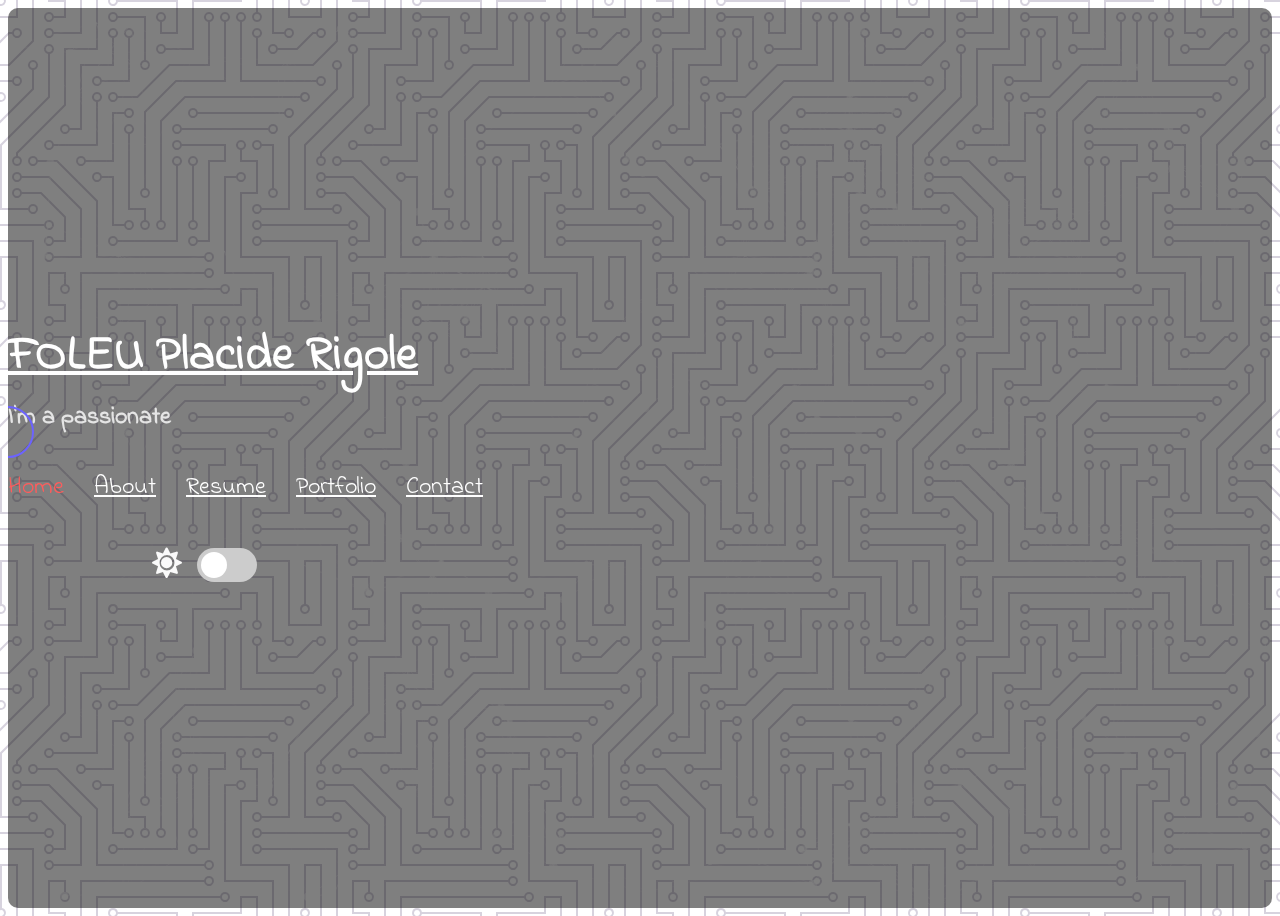
==== index.html @ f3b50476 "changing some features" ====
<!DOCTYPE html>
<html lang="en">

<head>
    <meta charset="utf-8">
    <meta content="width=device-width, initial-scale=1.0" name="viewport">

    <title>Placide Portfolio</title>
    <meta content="" name="description">
    <meta content="" name="keywords">

    <!-- Favicons -->
    <link rel="icon" href="assets/img/favicon/favicon.png" />
    <link rel="stylesheet" href="https://cdnjs.cloudflare.com/ajax/libs/font-awesome/5.10.2/css/all.min.css"/>
    <!-- Google Fonts -->
    <link href="https://fonts.googleapis.com/css?family=Open+Sans:300,300i,400,400i,600,600i,700,700i|Raleway:300,300i,400,400i,500,500i,600,600i,700,700i|Poppins:300,300i,400,400i,500,500i,600,600i,700,700i" rel="stylesheet">

    <!-- Bootstrap CSS Files -->
    <!-- Latest compiled and minified CSS -->
    <link rel="stylesheet" href="https://cdn.jsdelivr.net/npm/bootstrap@4.5.3/dist/css/bootstrap.min.css" integrity="sha384-TX8t27EcRE3e/ihU7zmQxVncDAy5uIKz4rEkgIXeMed4M0jlfIDPvg6uqKI2xXr2" crossorigin="anonymous">
    <link rel="stylesheet" href="https://unpkg.com/@icon/icofont/icofont.css">
    <link rel="stylesheet" href="https://cdnjs.cloudflare.com/ajax/libs/OwlCarousel2/2.3.4/assets/owl.carousel.css" integrity="sha512-UTNP5BXLIptsaj5WdKFrkFov94lDx+eBvbKyoe1YAfjeRPC+gT5kyZ10kOHCfNZqEui1sxmqvodNUx3KbuYI/A==" crossorigin="anonymous" referrerpolicy="no-referrer" />
    <link href='https://unpkg.com/boxicons@2.0.9/css/boxicons.min.css' rel='stylesheet'>
    <link rel="stylesheet" href="https://cdnjs.cloudflare.com/ajax/libs/OwlCarousel2/2.3.4/assets/owl.carousel.css" integrity="sha512-UTNP5BXLIptsaj5WdKFrkFov94lDx+eBvbKyoe1YAfjeRPC+gT5kyZ10kOHCfNZqEui1sxmqvodNUx3KbuYI/A==" crossorigin="anonymous" referrerpolicy="no-referrer" />
    <link rel="stylesheet" href="https://cdnjs.cloudflare.com/ajax/libs/venobox/1.9.3/venobox.css" integrity="sha512-QNXKinXDUMic9CFhTKRcc6oVgQctTz1ctZ0enkJrPKwA2aOeYbXxBjDqneUMlor7kGPp+qzbyN6jQrMO+ZsGsA==" crossorigin="anonymous" referrerpolicy="no-referrer" />
    <link rel="stylesheet" href="http://www.jsdelivr.com/#!particles.js">
    <!--Template Main CSS File -->
    <link href="css/style.css" rel="stylesheet">
    <script src="js/particles.js"></script>

    <!-- Snow -->




</head>

<body onload="loadingScreen()">
    <div class="loading-space">
        <span class="loader">Loading...</span>
        <span class="load_animation_1"></span>
        <span class="load_animation_2"></span>
    </div>
    <div id="particles-js"></div>
    <div id="snow"></div>



    <!-- <div id="particles-js"></div> ======= Header ======= -->
    <header id="header" class="header-tops">
    <div class="cursor"></div>
    <div class="container">



        <h1><a href="index.html">FOLEU Placide Rigole</a></h1>
        <h2 >I'm a passionate <span id="text"> <span id="cursor"></span> </span></h2>

        <nav id="nav" class="nav-menu d-none d-lg-block">
            <ul class="nav-links">
                <li class="active"><a href="#header">Home</a></li>
                <li><a href="#about">About</a></li>
                <li><a href="#resume">Resume</a></li>
                <li><a href="#portfolio">Portfolio</a></li>
                <li><a href="#contact">Contact</a></li>
                <li>

                </li>
            </ul>
        </nav><!-- .nav-menu -->

        <div class="social-links">
            <a href="https://github.com/rigole" class="google-plus"><i class="icofont icofont-github"></i></a>
            <a href="https://www.linkedin.com/in/placide-rigole-foleu-155904125/" class="linkedin"><i class="icofont icofont-linkedin"></i></a>
            <a href="https://www.facebook.com/placide.foleu" class="facebook"><i class="icofont icofont-facebook"></i></a>
            <div class="theme-switch-wrapper">
              <span id="toggle-icon">
                  <i class="fas fa-sun"></i>
              </span>
                <label class="theme-switch">
                    <input type="checkbox">
                    <div class="slider round"></div>
                </label>
            </div>
        </div>



    </div>
</header><!-- End Header -->

    <!-- ======= About Section ======= -->
    <section id="about" class="about">
        <div class="cursor-about"></div>
        <!-- ======= About Me ======= -->
        <div  class="about-me container">

            <div class="section-title">
                <h2>About</h2>
                <p>Learn more about me</p>
            </div>

            <div class="row">
                <div class="col-lg-4" data-aos="fade-right">
                    <img src="assets/img/placide.jpg" class="img-fluid" alt="Foleu placide rigole">
                </div>
                <div id="about-me" class="col-lg-8 pt-4 pt-lg-0 content" data-aos="fade-left">
                    <h3>Software  Developer &amp; Machine Learning Enthusiast</h3>
                    <p class="font-italic">

                    </p>
                    <div class="row">
                        <div class="col-lg-6">
                            <ul>
                                <li><i class="icofont icofont-rounded-right"></i> <strong>Birthday:</strong> 14 June</li>
                                <li><i class="icofont icofont-rounded-right"></i> <strong>Phone:</strong> (+237) 657 614 590 / 6780 007 84</li>
                                <li><i class="icofont cofont-rounded-right"></i> <strong>City:</strong> Douala, Cameroon</li>
                            </ul>
                        </div>
                    </div>
                    <p>
                        AS a software engineer I worked on many projects which challenged me and helped me to improve my skills. Take a look on some of my skills and other things I am interested in, and I used to work with on some of my projects
                    </p>
                </div>
            </div>

        </div><!-- End About Me -->



        <!-- ======= Skills  ======= -->
        <div class="skills container">

            <div class="section-title">
                <h2>Skills</h2>
            </div>

            <div class="row skills-content">

                <div class="col-lg-6">

                    <div class="progress">
                        <span class="skill">Javascript <i class="val">85%</i></span>
                        <div class="progress-bar-wrap">
                            <div class="progress-bar" role="progressbar" aria-valuenow="85" aria-valuemin="0" aria-valuemax="100"></div>
                        </div>
                    </div>

                    <div class="progress">
                        <span class="skill"> Python <i class="val">80%</i></span>
                        <div class="progress-bar-wrap">
                            <div class="progress-bar" role="progressbar" aria-valuenow="80" aria-valuemin="0" aria-valuemax="100"></div>
                        </div>
                    </div>

                    <div class="progress">
                        <span class="skill">NodeJS & Express <i class="val">70%</i></span>
                        <div class="progress-bar-wrap">
                            <div class="progress-bar" role="progressbar" aria-valuenow="70" aria-valuemin="0" aria-valuemax="100"></div>
                        </div>
                    </div>

                </div>

                <div class="col-lg-6">

                    <div class="progress">
                        <span class="skill"> ReactJS & NextJS <i class="val">80%</i></span>
                        <div class="progress-bar-wrap">
                            <div class="progress-bar" role="progressbar" aria-valuenow="80" aria-valuemin="0" aria-valuemax="100"></div>
                        </div>
                    </div>

                    <div class="progress">
                        <span class="skill"> Django <i class="val">70%</i></span>
                        <div class="progress-bar-wrap">
                            <div class="progress-bar" role="progressbar" aria-valuenow="60" aria-valuemin="0" aria-valuemax="100"></div>
                        </div>
                    </div>

                    <div class="progress">
                        <span class="skill">Pandas<i class="val">75%</i></span>
                        <div class="progress-bar-wrap">
                            <div class="progress-bar" role="progressbar" aria-valuenow="75" aria-valuemin="0" aria-valuemax="100"></div>
                        </div>
                    </div>

                </div>
                <div class="col-lg-6">

                    <div class="progress">
                        <span class="skill">NUMPY<i class="val">75%</i></span>
                        <div class="progress-bar-wrap">
                            <div class="progress-bar" role="progressbar" aria-valuenow="75" aria-valuemin="0" aria-valuemax="100"></div>
                        </div>
                    </div>
                </div>
                <div class="col-lg-6">
                    <div class="progress">
                        <span class="skill">SCIKIT-LEARN<i class="val">75%</i></span>
                        <div class="progress-bar-wrap">
                            <div class="progress-bar" role="progressbar" aria-valuenow="75" aria-valuemin="0" aria-valuemax="100"></div>
                        </div>
                    </div>
                </div>



            </div>

        </div>

        </div>

        </div><!-- End Skills -->

        <!-- ======= Interests ======= -->
        <div class="interests container">

            <div class="section-title">
                <h2>Other Skills and interests</h2>
            </div>

            <div class="row">
                <div class="col-lg-3 col-md-4">
                    <div class="icon-box">
                        <img src="https://img.icons8.com/color/60/000000/tensorflow.png"/>
                        <h3>TensorFlow</h3>
                    </div>
                </div>
                <div class="col-lg-3 col-md-4 mt-4 mt-md-0">
                    <div class="icon-box">
                        <img src="https://img.icons8.com/color/60/000000/kali-linux.png"/>
                        <h3>Ethical Hacking</h3>
                    </div>
                </div>
                <div class="col-lg-3 col-md-4 mt-4 mt-md-0">
                    <div class="icon-box">
                        <img src="https://img.icons8.com/color/60/000000/php.png"/>
                        <h3>PHP</h3>
                    </div>
                </div>
                <div class="col-lg-3 col-md-4 mt-4 mt-lg-0">
                    <div class="icon-box">
                        <img src="https://img.icons8.com/color/48/000000/redux.png"/>
                        <h3>Redux</h3>
                    </div>
                </div>
                <div class="col-lg-3 col-md-4 mt-4">
                    <div class="icon-box">
                        <span class="iconify" data-icon="emojione:mobile-phone" data-width="54"></span>
                        <h3>Mobile development</h3>
                    </div>
                </div>
                <div class="col-lg-3 col-md-4 mt-4">
                    <div class="icon-box">
                        <img src="https://img.icons8.com/color/60/000000/java.png"/>
                        <h3>JAVA</h3>
                    </div>
                </div>
                <div class="col-lg-3 col-md-4 mt-4">
                    <div class="icon-box">
                        <span class="iconify" data-icon="logos:bootstrap" data-width="54"></span>
                        <h3>Bootstrap</h3>
                    </div>
                </div>
                <div class="col-lg-3 col-md-4 mt-4">
                    <div class="icon-box">
                        <span class="iconify" data-icon="icon-park:github" data-width="54"></span>
                        <h3>Git & GitHub</h3>
                    </div>
                </div>

                <div class="col-lg-3 col-md-4 mt-4">
                    <div class="icon-box">
                        <img src="https://img.icons8.com/color/48/000000/graphql.png"/>
                        <h3>GraphQL</h3>
                    </div>
                </div>

                <div class="col-lg-3 col-md-4 mt-4">
                    <div class="icon-box">
                        <img src="https://img.icons8.com/color/48/000000/amazon-web-services.png"/>
                        <h3>AWS</h3>
                    </div>
                </div>

                <div class="col-lg-3 col-md-4 mt-4">
                    <div class="icon-box">
                        <img src="https://img.icons8.com/ios-filled/50/000000/database.png"/>
                        <h3>MySQL,PostGreSQL & MongoDB</h3>
                    </div>
                </div>

                <div class="col-lg-3 col-md-4 mt-4">
                    <div class="icon-box">
                        <img src="https://img.icons8.com/ios-glyphs/30/000000/devops.png"/>
                        <h3>DevOps</h3>
                    </div>
                </div>

                <div class="col-lg-3 col-md-4 mt-4">
                    <div class="icon-box">
                        <img src="https://img.icons8.com/fluency/48/000000/typescript.png"/>
                        <h3>TypeScript</h3>
                    </div>
                </div>

                <div class="col-lg-3 col-md-4 mt-4">
                    <div class="icon-box">
                        <img src="https://img.icons8.com/ios-filled/50/000000/c-sharp-logo.png"/>
                        <h3>C#</h3>
                    </div>
                </div>

            </div>

        </div><!-- End Interests -->
    </section><!-- End About Section -->

    <!-- ======= Resume Section ======= -->
    <section id="resume" class="resume">
    <div class="container">

        <div class="section-title">
            <h2>Resume</h2>
            <p>Check My Resume</p>
        </div>

        <div class="row">
            <div class="col-lg-6">
                <h3 class="resume-title">Summary</h3>
                <div class="resume-item pb-0">
                    <h4>Placide Rigole FOLEU</h4>
                    <p><em>Innovative and highly motivated software engineer  with 4+ years of experience of analysing, thinking, testing, evaluating writing code and applications for companies and privates persons.</em></p>
                    <p>
                    <ul>
                        <li>Douala Cameroon</li>
                        <li>(237) 657-614-590</li>
                        <li>foplacide@gmail.com</li>
                    </ul>
                    </p>
                </div>

                <h3 class="resume-title">Education</h3>
                <div class="resume-item">
                    <h4>Bachelor Software Enginnering</h4>
                    <h5>2021 - </h5>
                    <p><em>University and strategic Institute of Estuary</em></p>
                    <p>The goal of this Bachelor was getting me able to strengthen my knowledge and increase my networks  </p>
                </div>
                <div class="resume-item">
                    <h4>D.E.C in web development and mobile applications</h4>
                    <h5>2019</h5>
                    <p><em>CCNB, New Brunswick</em></p>
                    <p> become a software engineer and be able to write, test and deploy both web and mobile app </p>
                </div>
            </div>
            <div class="col-lg-6">
                <h3 class="resume-title">Professional Experience</h3>
                <div class="resume-item">
                    <h4>Software Engineer</h4>
                    <h5>2019 - Present</h5>
                    <p><em>Flashpayers, web app allowing people from abroad to buy things for their loved
                    </em></p>
                    <p>
                    <ul>
                        <li>Design, development, and implementation of the  application flashpayer</li>
                        <li> Coding the front  and back end of the app </li>
                        <li>work with back end team to use data </li>
                    </ul>
                    </p>
                </div>
                <div class="resume-item">
                    <h4>Mobile developer</h4>
                    <h5>2018 - 2019</h5>
                    <p><em>GESSIIA</em></p>
                    <p>
                    <ul>
                        <li>analysis conception and the deployment of android app</li>
                        <li>coding the interfaces of the app assigned by the supervisor</li>

                    </ul>
                    </p>
                </div>
            </div>
        </div>

    </div>
</section><!-- End Resume Section -->


    <!-- ======= Portfolio Section ======= -->
    <section id="portfolio" class="portfolio">
    <div class="container">

        <div class="section-title">
            <h2>Portfolio</h2>
            <p>My Works</p>
        </div>

        <div class="row">
            <div class="col-lg-12 d-flex justify-content-center">
                <ul id="portfolio-flters">
                    <li data-filter="*" class="filter-active">All</li>
                    <li data-filter=".filter-app">App</li>
                    <li data-filter=".filter-card">ML/Data Science</li>
                    <li data-filter=".filter-web">Web</li>
                </ul>
            </div>
        </div>

        <div class="row portfolio-container">

            <div class="col-lg-4 col-md-6 portfolio-item filter-app">
                 <div class="portfolio-wrap">
                     <img src="assets/img/portfolio/app1.jpg" class="img-fluid" alt="">
                     <div class="portfolio-info">
                         <h4>Text Reader</h4>
                         <p>Android App</p>
                         <div class="portfolio-links">
                             <a href="assets/details/textReaderDetails.html"  data-vbtype="iframe" class="venobox" title="Text Reader Details"><i class="bx bx-link"></i></a>
                         </div>
                     </div>
                 </div>
             </div>

             <div class="col-lg-4 col-md-6 portfolio-item filter-web">
                 <div class="portfolio-wrap">
                     <img src="assets/img/portfolio/crown.svg" class="img-fluid" alt="Plass Shop React">
                     <div class="portfolio-info">
                         <h4>Plass Shop React</h4>
                         <p>Web App</p>
                         <div class="portfolio-links">
                             <a target="_blank" href="https://plass-shopping-live.herokuapp.com/" rel="noopener noreferrer"   title="Plass Shop details Details"><i class="bx bx-link"></i></a>
                         </div>
                     </div>
                 </div>
             </div>



             <div class="col-lg-4 col-md-6 portfolio-item filter-card">
                 <div class="portfolio-wrap">
                     <img style="width:500px; height:245px;"  src="assets/img/portfolio/machine_learning.jpg" class="img-fluid" alt="">
                     <div class="portfolio-info">
                         <h4>Heart Disease Classification</h4>
                         <p>ML/DATA SCIENCE</p>
                         <div class="portfolio-links">

                             <a target="_blank" href="https://github.com/rigole/ml-courses/blob/main/Heart-disease-project/heart-disease-classification.ipynb" rel="noopener noreferrer"  title="Heart disease classification Details"><i class="bx bx-link"></i></a>
                         </div>
                     </div>
                 </div>
             </div>


             <div class="col-lg-4 col-md-6 portfolio-item filter-web">
                 <div class="portfolio-wrap">
                     <img style="height:245px;" src="assets/img/portfolio/logocerem.png" class="img-fluid" alt="">
                     <div class="portfolio-info">
                         <h4>CEREM</h4>
                         <p>Web APP</p>
                         <div class="portfolio-links">

                             <a target="_blank" href="https://cerem.ca/" rel="noopener noreferrer" title="Cerem Details"><i class="bx bx-link"></i></a>
                         </div>
                     </div>
                 </div>
             </div>



            <div class="col-lg-4 col-md-6 portfolio-item filter-web">
                <div class="portfolio-wrap">
                    <img style="height:245px;" src="assets/img/portfolio/scifi.jpeg" class="img-fluid" alt="">
                    <div class="portfolio-info">
                        <h4>SCI-FI Project</h4>
                        <p>Web APP</p>
                        <div class="portfolio-links">

                            <a target="_blank" href="https://scifi-news.herokuapp.com/" rel="noopener noreferrer" title="Cerem Details"><i class="bx bx-link"></i></a>
                        </div>
                    </div>
                </div>
            </div>

         </div>

     </div>
 </section><!-- End Portfolio Section -->

    <!-- ======= Contact Section ======= -->
    <section id="contact" class="contact">
    <div class="container">

        <div class="section-title">
            <h2>Contact</h2>
            <p>Contact Me</p>
        </div>

        <div class="row mt-2">

            <div class="col-md-6 d-flex align-items-stretch">
                <div class="info-box">
                    <i class="bx bx-map"></i>
                    <h3>My Address</h3>
                    <p>PO Box: 4757 Douala, Cameroon</p>
                </div>
            </div>

            <div class="col-md-6 mt-4 mt-md-0 d-flex align-items-stretch">
                <div class="info-box">
                    <i class="bx bx-share-alt"></i>
                    <h3>Social Profiles</h3>
                    <div class="social-links">
                        <a href="https://twitter.com/foplacide" class="twitter"><i class="icofont-twitter"></i></a>
                        <a href="https://www.facebook.com/placide.foleu" class="facebook"><i class="icofont-facebook"></i></a>
                        <a href="https://www.linkedin.com/in/placide-rigole-foleu-155904125/" class="linkedin"><i class="icofont-linkedin"></i></a>
                    </div>
                </div>
            </div>

            <div class="col-md-6 mt-4 d-flex align-items-stretch">
                <div class="info-box">
                    <i class="bx bx-envelope"></i>
                    <h3>Email Me</h3>
                    <p>foplacide@gmail.com</p>
                </div>
            </div>
            <div class="col-md-6 mt-4 d-flex align-items-stretch">
                <div class="info-box">
                    <i class="bx bx-phone-call"></i>
                    <h3>Call Me</h3>
                    <p>+237 657-614-590/678-000-784</p>
                </div>
            </div>
        </div>

        <form action="" method="POST" role="form" class="php-email-form mt-4">
            <div class="form-row">
                <div class="col-md-6 form-group">
                    <input type="text" name="name" class="form-control" id="name" placeholder="Your Name" required="required"   />

                </div>
                <div class="col-md-6 form-group">
                    <input type="email" class="form-control" name="email" id="email" placeholder="Your Email"  required="required"  />

                </div>
            </div>
            <div class="form-group">
                <input type="text" class="form-control" name="subject" id="subject" placeholder="Subject"  />
            </div>
            <div class="form-group">
                <textarea class="form-control" name="message" rows="5"  required="required"  placeholder="Message"></textarea>
            </div>
            <div class="text-center"><button type="submit">Send Message</button></div>
        </form>

    </div>
</section><!-- End Contact Section -->


    <!-- Vendor JS Files -->
    <script src="https://cdnjs.cloudflare.com/ajax/libs/jquery/3.6.0/jquery.min.js" integrity="sha512-894YE6QWD5I59HgZOGReFYm4dnWc1Qt5NtvYSaNcOP+u1T9qYdvdihz0PPSiiqn/+/3e7Jo4EaG7TubfWGUrMQ==" crossorigin="anonymous" referrerpolicy="no-referrer"></script>
    <script src="https://cdn.jsdelivr.net/npm/bootstrap@4.5.3/dist/js/bootstrap.bundle.min.js" integrity="sha384-ho+j7jyWK8fNQe+A12Hb8AhRq26LrZ/JpcUGGOn+Y7RsweNrtN/tE3MoK7ZeZDyx" crossorigin="anonymous"></script>
    <script src="https://cdnjs.cloudflare.com/ajax/libs/jquery-easing/1.4.1/jquery.easing.min.js" integrity="sha512-0QbL0ph8Tc8g5bLhfVzSqxe9GERORsKhIn1IrpxDAgUsbBGz/V7iSav2zzW325XGd1OMLdL4UiqRJj702IeqnQ==" crossorigin="anonymous" referrerpolicy="no-referrer"></script>
    <script src="https://cdnjs.cloudflare.com/ajax/libs/OwlCarousel2/2.3.4/owl.carousel.min.js" integrity="sha512-bPs7Ae6pVvhOSiIcyUClR7/q2OAsRiovw4vAkX+zJbw3ShAeeqezq50RIIcIURq7Oa20rW2n2q+fyXBNcU9lrw==" crossorigin="anonymous" referrerpolicy="no-referrer"></script>
    <script src="https://cdnjs.cloudflare.com/ajax/libs/Counter-Up/1.0.0/jquery.counterup.min.js" integrity="sha512-d8F1J2kyiRowBB/8/pAWsqUl0wSEOkG5KATkVV4slfblq9VRQ6MyDZVxWl2tWd+mPhuCbpTB4M7uU/x9FlgQ9Q==" crossorigin="anonymous" referrerpolicy="no-referrer"></script>
    <script src="https://cdnjs.cloudflare.com/ajax/libs/waypoints/4.0.1/jquery.waypoints.js" integrity="sha512-ZKNVEa7gi0Dz4Rq9jXcySgcPiK+5f01CqW+ZoKLLKr9VMXuCsw3RjWiv8ZpIOa0hxO79np7Ec8DDWALM0bDOaQ==" crossorigin="anonymous" referrerpolicy="no-referrer"></script>
    <script src="https://code.iconify.design/2/2.0.4/iconify.min.js"></script>
    <script src="https://cdnjs.cloudflare.com/ajax/libs/jquery.isotope/3.0.6/isotope.pkgd.min.js" integrity="sha512-Zq2BOxyhvnRFXu0+WE6ojpZLOU2jdnqbrM1hmVdGzyeCa1DgM3X5Q4A/Is9xA1IkbUeDd7755dNNI/PzSf2Pew==" crossorigin="anonymous" referrerpolicy="no-referrer"></script>
    <script src="https://cdnjs.cloudflare.com/ajax/libs/venobox/1.9.3/venobox.min.js" integrity="sha512-zBTnX97k269iewUwROiWwO82A6uXO4lcjq0Z4xnvO+qAblC/RMQRUu8fQVKtSFhPNKD5Xzh9PMoZG7+LnmH1Hg==" crossorigin="anonymous" referrerpolicy="no-referrer"></script>
    <script src="https://unpkg.com/i18next@21.6.14/dist/umd/i18next.min.js"></script>
    <script src="https://raw.githubusercontent.com/i18next/jquery-i18next/master/jquery-i18next.min.js"></script>
    <!-- Template Main JS File -->


    <script src="js/script.js"></script>
    <script src="js/main.js"></script>
    <!-- Animate -->

    <script src="js/lib/stats.js"></script>
    <script>
        const  load = document.querySelector(".loading-space");

        function loadingScreen() {
            load.style.display = "none";

        }








        let count_particles, stats, update;
        stats = new Stats()
        stats.setMode()
        stats.domElement.style.position = 'absolute'
        stats.domElement.style.left = '0px'
        stats.domElement.style.top = '0px'
        //document.body.appendChild(stats.domElement)
        count_particles = document.querySelector('.js-count-particles')
        update = function() {
            stats.begin();
            stats.end();
            if (window.pJSDom[0].pJS.particles && window.pJSDom[0].pJS.particles.array) {
                count_particles.innerText = window.pJSDom[0].pJS.particles.array.length;
            }
            requestAnimationFrame(update);
        };
        requestAnimationFrame(update);




    </script>


</body>

</html>
---- css/style.css ----
/*--------------------------------------------------------------
# General
--------------------------------------------------------------*/

@import url('https://fonts.googleapis.com/css2?family=Indie+Flower&display=swap');

:root {
    --primary-color: rgb(255, 92, 92);
    --primary-variant: #ff2d2d;
    --secondary-color: #1b9999;
    --on-primary: rgb(250, 250, 250);
    --on-background: rgb(66, 66, 66);
    --on-background-alt: rgba(66, 66, 66, 0.7);
    --background: rgb(255, 255, 255);
    --box-shadow: 0 5px 20px 1px rgba(0, 0, 0, 0.5);
}

[data-theme="dark"] {
    --primary-color: rgb(150, 65, 255);
    --primary-variant: #6c63ff;
    --secondary-color: #03dac5;
    --on-primary: #000;
    --on-background: rgba(255, 255, 255, 0.9);
    --on-background-alt: rgba(255, 255, 255, 0.7);
    --background: #121212;
}

body{
    font-family: 'Indie Flower', cursive;
    background-color: var(--background);
    color:var(--on-background);
    position: relative;
    background-image: url("data:image/svg+xml,%3Csvg xmlns='http://www.w3.org/2000/svg' viewBox='0 0 304 304' width='304' height='304'%3E%3Cpath fill='%239C92AC' fill-opacity='0.4' d='M44.1 224a5 5 0 1 1 0 2H0v-2h44.1zm160 48a5 5 0 1 1 0 2H82v-2h122.1zm57.8-46a5 5 0 1 1 0-2H304v2h-42.1zm0 16a5 5 0 1 1 0-2H304v2h-42.1zm6.2-114a5 5 0 1 1 0 2h-86.2a5 5 0 1 1 0-2h86.2zm-256-48a5 5 0 1 1 0 2H0v-2h12.1zm185.8 34a5 5 0 1 1 0-2h86.2a5 5 0 1 1 0 2h-86.2zM258 12.1a5 5 0 1 1-2 0V0h2v12.1zm-64 208a5 5 0 1 1-2 0v-54.2a5 5 0 1 1 2 0v54.2zm48-198.2V80h62v2h-64V21.9a5 5 0 1 1 2 0zm16 16V64h46v2h-48V37.9a5 5 0 1 1 2 0zm-128 96V208h16v12.1a5 5 0 1 1-2 0V210h-16v-76.1a5 5 0 1 1 2 0zm-5.9-21.9a5 5 0 1 1 0 2H114v48H85.9a5 5 0 1 1 0-2H112v-48h12.1zm-6.2 130a5 5 0 1 1 0-2H176v-74.1a5 5 0 1 1 2 0V242h-60.1zm-16-64a5 5 0 1 1 0-2H114v48h10.1a5 5 0 1 1 0 2H112v-48h-10.1zM66 284.1a5 5 0 1 1-2 0V274H50v30h-2v-32h18v12.1zM236.1 176a5 5 0 1 1 0 2H226v94h48v32h-2v-30h-48v-98h12.1zm25.8-30a5 5 0 1 1 0-2H274v44.1a5 5 0 1 1-2 0V146h-10.1zm-64 96a5 5 0 1 1 0-2H208v-80h16v-14h-42.1a5 5 0 1 1 0-2H226v18h-16v80h-12.1zm86.2-210a5 5 0 1 1 0 2H272V0h2v32h10.1zM98 101.9V146H53.9a5 5 0 1 1 0-2H96v-42.1a5 5 0 1 1 2 0zM53.9 34a5 5 0 1 1 0-2H80V0h2v34H53.9zm60.1 3.9V66H82v64H69.9a5 5 0 1 1 0-2H80V64h32V37.9a5 5 0 1 1 2 0zM101.9 82a5 5 0 1 1 0-2H128V37.9a5 5 0 1 1 2 0V82h-28.1zm16-64a5 5 0 1 1 0-2H146v44.1a5 5 0 1 1-2 0V18h-26.1zm102.2 270a5 5 0 1 1 0 2H98v14h-2v-16h124.1zM242 149.9V160h16v34h-16v62h48v48h-2v-46h-48v-66h16v-30h-16v-12.1a5 5 0 1 1 2 0zM53.9 18a5 5 0 1 1 0-2H64V2H48V0h18v18H53.9zm112 32a5 5 0 1 1 0-2H192V0h50v2h-48v48h-28.1zm-48-48a5 5 0 0 1-9.8-2h2.07a3 3 0 1 0 5.66 0H178v34h-18V21.9a5 5 0 1 1 2 0V32h14V2h-58.1zm0 96a5 5 0 1 1 0-2H137l32-32h39V21.9a5 5 0 1 1 2 0V66h-40.17l-32 32H117.9zm28.1 90.1a5 5 0 1 1-2 0v-76.51L175.59 80H224V21.9a5 5 0 1 1 2 0V82h-49.59L146 112.41v75.69zm16 32a5 5 0 1 1-2 0v-99.51L184.59 96H300.1a5 5 0 0 1 3.9-3.9v2.07a3 3 0 0 0 0 5.66v2.07a5 5 0 0 1-3.9-3.9H185.41L162 121.41v98.69zm-144-64a5 5 0 1 1-2 0v-3.51l48-48V48h32V0h2v50H66v55.41l-48 48v2.69zM50 53.9v43.51l-48 48V208h26.1a5 5 0 1 1 0 2H0v-65.41l48-48V53.9a5 5 0 1 1 2 0zm-16 16V89.41l-34 34v-2.82l32-32V69.9a5 5 0 1 1 2 0zM12.1 32a5 5 0 1 1 0 2H9.41L0 43.41V40.6L8.59 32h3.51zm265.8 18a5 5 0 1 1 0-2h18.69l7.41-7.41v2.82L297.41 50H277.9zm-16 160a5 5 0 1 1 0-2H288v-71.41l16-16v2.82l-14 14V210h-28.1zm-208 32a5 5 0 1 1 0-2H64v-22.59L40.59 194H21.9a5 5 0 1 1 0-2H41.41L66 216.59V242H53.9zm150.2 14a5 5 0 1 1 0 2H96v-56.6L56.6 162H37.9a5 5 0 1 1 0-2h19.5L98 200.6V256h106.1zm-150.2 2a5 5 0 1 1 0-2H80v-46.59L48.59 178H21.9a5 5 0 1 1 0-2H49.41L82 208.59V258H53.9zM34 39.8v1.61L9.41 66H0v-2h8.59L32 40.59V0h2v39.8zM2 300.1a5 5 0 0 1 3.9 3.9H3.83A3 3 0 0 0 0 302.17V256h18v48h-2v-46H2v42.1zM34 241v63h-2v-62H0v-2h34v1zM17 18H0v-2h16V0h2v18h-1zm273-2h14v2h-16V0h2v16zm-32 273v15h-2v-14h-14v14h-2v-16h18v1zM0 92.1A5.02 5.02 0 0 1 6 97a5 5 0 0 1-6 4.9v-2.07a3 3 0 1 0 0-5.66V92.1zM80 272h2v32h-2v-32zm37.9 32h-2.07a3 3 0 0 0-5.66 0h-2.07a5 5 0 0 1 9.8 0zM5.9 0A5.02 5.02 0 0 1 0 5.9V3.83A3 3 0 0 0 3.83 0H5.9zm294.2 0h2.07A3 3 0 0 0 304 3.83V5.9a5 5 0 0 1-3.9-5.9zm3.9 300.1v2.07a3 3 0 0 0-1.83 1.83h-2.07a5 5 0 0 1 3.9-3.9zM97 100a3 3 0 1 0 0-6 3 3 0 0 0 0 6zm0-16a3 3 0 1 0 0-6 3 3 0 0 0 0 6zm16 16a3 3 0 1 0 0-6 3 3 0 0 0 0 6zm16 16a3 3 0 1 0 0-6 3 3 0 0 0 0 6zm0 16a3 3 0 1 0 0-6 3 3 0 0 0 0 6zm-48 32a3 3 0 1 0 0-6 3 3 0 0 0 0 6zm16 16a3 3 0 1 0 0-6 3 3 0 0 0 0 6zm32 48a3 3 0 1 0 0-6 3 3 0 0 0 0 6zm-16 16a3 3 0 1 0 0-6 3 3 0 0 0 0 6zm32-16a3 3 0 1 0 0-6 3 3 0 0 0 0 6zm0-32a3 3 0 1 0 0-6 3 3 0 0 0 0 6zm16 32a3 3 0 1 0 0-6 3 3 0 0 0 0 6zm32 16a3 3 0 1 0 0-6 3 3 0 0 0 0 6zm0-16a3 3 0 1 0 0-6 3 3 0 0 0 0 6zm-16-64a3 3 0 1 0 0-6 3 3 0 0 0 0 6zm16 0a3 3 0 1 0 0-6 3 3 0 0 0 0 6zm16 96a3 3 0 1 0 0-6 3 3 0 0 0 0 6zm0 16a3 3 0 1 0 0-6 3 3 0 0 0 0 6zm16 16a3 3 0 1 0 0-6 3 3 0 0 0 0 6zm16-144a3 3 0 1 0 0-6 3 3 0 0 0 0 6zm0 32a3 3 0 1 0 0-6 3 3 0 0 0 0 6zm16-32a3 3 0 1 0 0-6 3 3 0 0 0 0 6zm16-16a3 3 0 1 0 0-6 3 3 0 0 0 0 6zm-96 0a3 3 0 1 0 0-6 3 3 0 0 0 0 6zm0 16a3 3 0 1 0 0-6 3 3 0 0 0 0 6zm16-32a3 3 0 1 0 0-6 3 3 0 0 0 0 6zm96 0a3 3 0 1 0 0-6 3 3 0 0 0 0 6zm-16-64a3 3 0 1 0 0-6 3 3 0 0 0 0 6zm16-16a3 3 0 1 0 0-6 3 3 0 0 0 0 6zm-32 0a3 3 0 1 0 0-6 3 3 0 0 0 0 6zm0-16a3 3 0 1 0 0-6 3 3 0 0 0 0 6zm-16 0a3 3 0 1 0 0-6 3 3 0 0 0 0 6zm-16 0a3 3 0 1 0 0-6 3 3 0 0 0 0 6zm-16 0a3 3 0 1 0 0-6 3 3 0 0 0 0 6zM49 36a3 3 0 1 0 0-6 3 3 0 0 0 0 6zm-32 0a3 3 0 1 0 0-6 3 3 0 0 0 0 6zm32 16a3 3 0 1 0 0-6 3 3 0 0 0 0 6zM33 68a3 3 0 1 0 0-6 3 3 0 0 0 0 6zm16-48a3 3 0 1 0 0-6 3 3 0 0 0 0 6zm0 240a3 3 0 1 0 0-6 3 3 0 0 0 0 6zm16 32a3 3 0 1 0 0-6 3 3 0 0 0 0 6zm-16-64a3 3 0 1 0 0-6 3 3 0 0 0 0 6zm0 16a3 3 0 1 0 0-6 3 3 0 0 0 0 6zm-16-32a3 3 0 1 0 0-6 3 3 0 0 0 0 6zm80-176a3 3 0 1 0 0-6 3 3 0 0 0 0 6zm16 0a3 3 0 1 0 0-6 3 3 0 0 0 0 6zm-16-16a3 3 0 1 0 0-6 3 3 0 0 0 0 6zm32 48a3 3 0 1 0 0-6 3 3 0 0 0 0 6zm16-16a3 3 0 1 0 0-6 3 3 0 0 0 0 6zm0-32a3 3 0 1 0 0-6 3 3 0 0 0 0 6zm112 176a3 3 0 1 0 0-6 3 3 0 0 0 0 6zm-16 16a3 3 0 1 0 0-6 3 3 0 0 0 0 6zm0 16a3 3 0 1 0 0-6 3 3 0 0 0 0 6zm0 16a3 3 0 1 0 0-6 3 3 0 0 0 0 6zM17 180a3 3 0 1 0 0-6 3 3 0 0 0 0 6zm0 16a3 3 0 1 0 0-6 3 3 0 0 0 0 6zm0-32a3 3 0 1 0 0-6 3 3 0 0 0 0 6zm16 0a3 3 0 1 0 0-6 3 3 0 0 0 0 6zM17 84a3 3 0 1 0 0-6 3 3 0 0 0 0 6zm32 64a3 3 0 1 0 0-6 3 3 0 0 0 0 6zm16-16a3 3 0 1 0 0-6 3 3 0 0 0 0 6z'%3E%3C/path%3E%3C/svg%3E");
    /*cursor: none;*/

}


/*--------------------------------------------------------------
#Loader
--------------------------------------------------------------*/
.loading-space{
    position: fixed;
    left: 0;
    top: 0;
    right: 0;
    bottom: 0;
    z-index: 1000;
    background: #000;
}

.loader{
    width: 200px;
    height: 200px;
    line-height: 200px;
    text-align: center;
    position: absolute;
    left: 50%;
    top: 50%;
    margin: -100px 0 0 -100px;
    font-size: 30px;
    color: #ffffff;
}

.load_animation_1, .load_animation_2{
    position: absolute;
    width: 200px;
    height: 200px;
    border-radius: 50%;
    border: 5px solid;
    border-left-color: #6c63ff;
    border-top-color: #03dac5;
    border-right-color: #ff2d2d;
    border-bottom-color: #cccccc;
    left: 50%;
    top: 50%;
    perspective: 200px;
    margin: -100px 0 0 -100px;
    animation: loadingAnimation 3s;
    animation-iteration-count: infinite;


}

.load_animation_2{
    animation: loadingAnimation2 3s;
    animation-iteration-count: infinite;
}

@keyframes loadingAnimation {
    0% {
        transform: rotate3d(1, 1, 1, 0deg);
    }
    100%{
        transform: rotate3d(1,1,1, 360deg);
    }
}

@keyframes loadingAnimation2 {
    0% {
        transform: rotate3d(1, 1, 1, 0deg);
    }
    100%{
        transform: rotate3d(1,1,1, -360deg);
    }
}



#particles-js{
    position: absolute;
    width: 100%;
    height: 100%;
}
/* Dark Mode Toggle */
.theme-switch-wrapper {
    display: flex;
    align-items: center;
    /*z-index: -1;
    position: fixed;*/
    right: 25px;
    bottom: 30px;

}

.theme-switch-wrapper span {
    margin-right: 10px;
    font-size: 1rem;

}
.fas {
    font-size: 30px;
    margin-right: 5px;
}
.theme-switch {
    display: inline-block;
    height: 34px;
    position: relative;
    width: 60px;
    color: black;
}
.theme-switch input {
    display: none;
    color: black;
}
.toggle-text {
    position: relative;
    top: -4px;
    right: 5px;

}

.slider {
    background: #ccc;
    bottom: 0;
    cursor: none;
    left: 0;
    position: absolute;
    right: 0;
    top: 0;
    transition: 0.4s;
}

input:checked + .slider {
    background: var(--primary-color);
}

input:checked + .slider::before {
    transform: translateX(26px);
}

.slider::before {
    background: #fff;
    bottom: 4px;
    content: "";
    height: 26px;
    left: 4px;
    position: absolute;
    transition: 0.4s;
    width: 26px;
}

.slider.round {
    border-radius: 34px;
}

.slider.round::before {
    border-radius: 50%;
}


@media (min-width: 1024px) {
    body::before {
        background-attachment: fixed;
    }
}

a {
    color: #ffff;
}

a:hover {
    color: var(--on-background);
    text-decoration: none;
}

h1, h2, h3, h4, h5, h6 {
    font-family: 'Indie Flower', cursive;
}

/*--------------------------------------------------------------
# Header
--------------------------------------------------------------*/
#header {
    transition: ease-in-out 0.3s;
    position: relative;
    height: 100vh;
    display: flex;
    align-items: center;
    z-index: 997;
    overflow-y: auto;
    background: rgb(0 0 0 / 50%);
    color: var(--on-primary);
    border-radius: 10px;
    cursor: none;

}

#header * {
    transition: ease-in-out 0.3s;
}

#header h1{
    font-size: 48px;
    margin: 0;
    padding: 0;
    line-height: 1;
    font-weight: 700;
    font-family: 'Indie Flower', cursive;
}

#header h1 a, #header h1 a:hover {
    color: #fff;
    line-height: 1;
    display: inline-block;
}
#header h2 {
    font-size: 24px;
    margin-top: 20px;
    color: rgba(255, 255, 255, 0.8);
}

#header h2 span {
    color: #fff;
    border-bottom: 2px solid #18d26e;
    padding-bottom: 6px;

}



#header img {
    padding: 0;
    margin: 0;
}

#header .social-links {
    margin-top: 40px;
    display: flex;
}

#header .social-links a {
    font-size: 16px;
    display: flex;
    justify-content: center;
    align-items: center;

    color: #ffff;
    line-height: 1;
    margin-right: 8px;
    border-radius: 50%;
    width: 40px;
    height: 40px;
}

#header .social-links a:hover {
    color: var(--on-background);
}
@media (max-width: 992px) {
    #header h1 {
        font-size: 36px;
    }
    #header h2 {
        font-size: 20px;
        line-height: 30px;
    }
    #header .social-links {
        margin-top: 15px;
    }
    #header .container {
        display: flex;
        flex-direction: column;
        align-items: center;
    }
}

/*--------------------------------------------------------------
# Navigation Menu
--------------------------------------------------------------*/
/* Desktop Navigation */

.nav-menu {
    margin-top: 35px;
}
.nav-menu ul {
    display: flex;
    margin: 0;
    padding: 0;
    list-style: none;
}
.nav-menu li + li {
    margin-left: 30px;
}
.nav-menu a {
    display: block;
    position: relative;
    cursor: none;
    font-size: 24px;
    font-family:'Indie Flower', cursive;
    font-weight: 400;
}
.nav-menu a:before {
    content: "";
    position: absolute;
    width: 0;
    height: 2px;
    bottom: -4px;
    left: 0;
    color: #fff;
    visibility: hidden;
    transition: all 0.3s ease-in-out 0s;
}

.nav-menu a:hover:before, .nav-menu li:hover > a:before, .nav-menu .active > a:before{
    visibility: visible;
    width: 25px;
}

.nav-menu a:hover, .nav-menu .active > a, .nav-menu li:hover > a {
    color: var(--primary-color);
    text-decoration: none;
}

/* Mobile Navigation */
.mobile-nav-toggle {
    position: fixed;
    right: 15px;
    top: 15px;
    z-index: 9998;
    border: 0;
    background: none;
    font-size: 24px;
    transition: all 0.4s;
    outline: none !important;
    line-height: 1;
    cursor: pointer;
    text-align: right;
}

.mobile-nav-toggle i {
    color: #fff;
}
.mobile-nav {
    position: fixed;
    top: 55px;
    right: 15px;
    bottom: 15px;
    left: 15px;
    z-index: 9999;
    overflow-y: auto;
    background: rgba(0, 0, 0, 0.7);
    transition: ease-in-out0.2s;
    opacity: 0;
    visibility: hidden;
    border-radius: 10px;
    padding: 10px 0;
    border: 2px solid rgba(255, 255, 255, 0.12);
}
.mobile-nav * {
    margin: 0;
    padding: 0;
    list-style: none;
}
.mobile-nav a {
    display: block;
    position: relative;
    color: #fff;
    padding: 10px 20px;
    font-weight: 500;
    outline: none;
}
.mobile-nav a:hover, .mobile-nav .active > a, .mobile-nav li:hover > a {
    color: #ffff;
    text-decoration: none;
}
.mobile-nav-overly {
    width: 100%;
    height: 100%;
    z-index: 9997;
    top: 0;
    left: 0;
    position: fixed;
    background: rgba(9, 9, 9, 0.6);
    overflow: hidden;
    display: none;
    transition: ease-in-out 0.2s;
}

.mobile-nav-active {
    overflow: hidden;
}

.mobile-nav-active .mobile-nav {
    opacity: 1;
    visibility: visible;
}

.mobile-nav-active .mobile-nav-toggle i {
    color: #fff;
}

/* Header Top */
#header.header-top {
    height: 80px;
    position: fixed;
    left: 0;
    top: 0;
    right: 0;
    background: rgba(0, 0, 0, 0.9);
}

#header.header-top .social-links, #header.header-top h2 {
    display: none;
}

#header.header-top h1 {
    margin-right: auto;
    font-size: 36px;
}

#header.header-top .container {
    display: flex;
    align-items: center;
}

#header.header-top .nav-menu {
    margin: 0;
}

@media (max-width: 768px) {
    #header.header-top {
        height: 60px;
    }
    #header.header-top h1 {
        font-size: 26px;
    }
}

/*--------------------------------------------------------------
# Sections General
--------------------------------------------------------------*/
section {
    overflow: hidden;
    position: absolute;
    width: 100%;
    top: 140px;
    bottom: 100%;
    opacity: 0;
    transition: ease-in-out 0.4s;
    z-index: 2;
}

section.section-show {
    top: 100px;
    bottom: auto;
    opacity: 1;
    padding-bottom: 45px;
}

section .container {
    background: var(--background);
    padding: 30px;
}

@media (max-width: 768px) {
    section {
        top: 120px;
    }
    section.section-show {
        top: 80px;
    }
}

.section-title h2 {
    font-size: 14px;
    font-weight: 500;
    padding: 0;
    line-height: 1px;
    margin: 0 0 20px 0;
    letter-spacing: 2px;
    text-transform: uppercase;
    color: var(--primary-color);
    font-family: 'Indie Flower', cursive;
}

.section-title h2::after {
    content: "";
    width: 120px;
    height: 1px;
    display: inline-block;
    background: #4ceb95;
    margin: 4px 10px;
}

.section-title p {
    margin: -15px 0 15px 0;
    font-size: 36px;
    font-weight: 700;
    text-transform: uppercase;
    font-family: 'Indie Flower', cursive;
    color: var(--primary-color);
}
/*--------------------------------------------------------------
#

--------------------------------------------------------------*/
#about{
    cursor: none;
}

.about-me .content h3 {
    font-weight: 700;
    font-size: 26px;
    color: var(--on-background);
    ;
}

.about-me .content ul {
    list-style: none;
    padding: 0;

}

.about-me .content ul li {
    padding-bottom: 10px;

}

.about-me .content ul i {
    font-size: 20px;
    padding-right: 2px;
    color: var(--on-background);
    cursor: none;
}

.about-me .content p:last-child {
    margin-bottom: 0;
    cursor: none;
}

/*--------------------------------------------------------------
# Skills
--------------------------------------------------------------*/
.skills .progress {
    height: 50px;
    display: block;
    background: none;
}

.skills .progress .skill {
    padding: 10px 0;
    margin: 0 0 6px 0;
    text-transform: uppercase;
    display: block;
    font-weight: 600;
    font-family: 'Indie Flower', cursive;
    background-color: var(--background);
}

.skills .progress .skill .val {
    float: right;
    font-style: normal;
}

.skills .progress-bar-wrap {
    background-color:var(--primary-color);
}

.skills .progress-bar {
    width: 1px;
    height: 10px;
    transition: .9s;
    background-color: var(--on-background);
}
/*--------------------------------------------------------------
# Interests
--------------------------------------------------------------*/
.interests .icon-box {
    display: flex;
    align-items: center;
    padding: 20px;
    background-color: var(--primary-color);
    transition: ease-in-out 0.3s;
}

.interests .icon-box i {
    font-size: 32px;
    padding-right: 10px;
    line-height: 1;
}

.interests .icon-box h3 {
    font-weight: 700;
    margin: 0;
    padding: 14px;
    line-height: 1;
    font-size: 16px;
    color: var(--background);
    visibility: hidden;

}

.interests .icon-box:hover {
    background: var(--on-background);
    color: var(--background);
}
/*--------------------------------------------------------------
# Resume
--------------------------------------------------------------*/
.resume .resume-title {
    font-size: 26px;
    font-weight: 700;
    margin-top: 20px;
    margin-bottom: 20px;
    color: var(--primary-color);
}

.resume .resume-item {
    padding: 0 0 20px 20px;
    margin-top: -2px;
    border-left: 2px solid rgba(255, 255, 255, 0.2);
    position: relative;
}

.resume .resume-item h4 {
    line-height: 18px;
    font-size: 24px;
    font-weight: 600;
    text-transform: uppercase;
    font-family: 'Indie Flower', cursive;
    color: var(--on-background);
    margin-bottom: 10px;
}

.resume .resume-item h5 {
    font-size: 16px;
    background: rgba(255, 255, 255, 0.15);
    padding: 5px 15px;
    display: inline-block;
    font-weight: 600;
    margin-bottom: 10px;
}

.resume .resume-item ul {
    padding-left: 20px;
}

.resume .resume-item ul li {
    padding-bottom: 10px;
}

.resume .resume-item:last-child {
    padding-bottom: 0;
}

.resume .resume-item::before {
    content: "";
    position: absolute;
    width: 16px;
    height: 16px;
    border-radius: 50px;
    left: -9px;
    top: 0;
    color: var(--on-background);
    border: 2px solid #18d26e;
}
/*--------------------------------------------------------------
# Portfolio
--------------------------------------------------------------*/
.portfolio .portfolio-item {
    margin-bottom: 30px;
}

.portfolio #portfolio-flters {

    margin: 0 auto 15px auto;
    list-style: none;
    text-align: center;
    border-radius: 50px;
    padding: 2px 15px;
}

.portfolio #portfolio-flters li {
    cursor: pointer;
    display: inline-block;
    padding: 8px 16px 10px 16px;
    font-size: 14px;
    font-weight: 600;
    line-height: 1;
    text-transform: uppercase;
    color: var(--on-background);
    background: var(--on-primary);
    margin: 0 3px 10px 3px;
    transition: all 0.3s ease-in-out;
    border-radius: 4px;
}

.portfolio #portfolio-flters li:hover, .portfolio #portfolio-flters li.filter-active {
    background:var(--primary-color);

}

.portfolio #portfolio-flters li:last-child {
    margin-right: 0;
}

.portfolio .portfolio-wrap {
    transition: 0.3s;
    position: relative;
    overflow: hidden;
    z-index: 1;
    background: rgba(0, 0, 0, 0.6);
}

.portfolio .portfolio-wrap::before {
    content: "";
    background: rgba(0, 0, 0, 0.6);
    position: absolute;
    left: 30px;
    right: 30px;
    top: 30px;
    bottom: 30px;
    transition: all ease-in-out 0.3s;
    z-index: 2;
    opacity: 0;
}

.portfolio .portfolio-wrap .portfolio-info {
    opacity: 0;
    position: absolute;
    top: 0;
    left: 0;
    right: 0;
    bottom: 0;
    text-align: center;
    z-index: 3;
    transition: all ease-in-out 0.3s;
    display: flex;
    flex-direction: column;
    justify-content: center;
    align-items: center;
}

.portfolio .portfolio-wrap .portfolio-info::before {
    display: block;
    content: "";
    width: 48px;
    height: 48px;
    position: absolute;
    top: 35px;
    left: 35px;
    border-top: 3px solid #fff;
    border-left: 3px solid #fff;
    transition: all 0.5s ease 0s;
    z-index: 9994;
}

.portfolio .portfolio-wrap .portfolio-info::after {
    display: block;
    content: "";
    width: 48px;
    height: 48px;
    position: absolute;
    bottom: 35px;
    right: 35px;
    border-bottom: 3px solid #fff;
    border-right: 3px solid #fff;
    transition: all 0.5s ease 0s;
    z-index: 9994;
}

.portfolio .portfolio-wrap .portfolio-info h4 {
    font-size: 20px;
    color: #ffff;
    font-weight: 600;
}

.portfolio .portfolio-wrap .portfolio-info p {
    color: #ffff;
    font-size: 14px;
    text-transform: uppercase;
    padding: 0;
    margin: 0;
}

.portfolio .portfolio-wrap .portfolio-links {
    text-align: center;
    z-index: 4;
}

.portfolio .portfolio-wrap .portfolio-links a {
    background-color: var(--primary-color);
    margin: 0 2px;
    font-size: 28px;
    display: inline-block;
    transition: 0.3s;
}

.portfolio .portfolio-wrap .portfolio-links a:hover {
     color: var(--background);;
}

.portfolio .portfolio-wrap:hover::before {
    top: 0;
    left: 0;
    right: 0;
    bottom: 0;
    opacity: 1;
}

.portfolio .portfolio-wrap:hover .portfolio-info {
    opacity: 1;
}

.portfolio .portfolio-wrap:hover .portfolio-info::before {
    top: 15px;
    left: 15px;
}

.portfolio .portfolio-wrap:hover .portfolio-info::after {
    bottom: 15px;
    right: 15px;
}


/*--------------------------------------------------------------
#Contact
--------------------------------------------------------------*/
.contact .info-box {
    color: #444444;
    padding: 20px;
    width: 100%;
    background: rgba(255, 255, 255, 0.08);
}

.contact .info-box i.bx {
    font-size: 24px;
    color: var(--on-primary);
    border-radius: 50%;
    padding: 14px;
    float: left;
    background-color: var(--primary-color);
}

.contact .info-box h3 {
    font-size: 20px;

    color: var(--on-background);
    font-weight: 700;
    margin: 10px 0 8px 68px;
}

.contact .info-box p {
    padding: 0;

    color: var(--on-background);
    line-height: 24px;
    font-size: 14px;
    margin: 0 0 0 68px;
}

.contact .info-box .social-links {
    margin: 5px 0 0 68px;
    display: flex;
}

.contact .info-box .social-links a {
    font-size: 18px;
    display: inline-block;
    color: var(--primary-color);
    line-height: 1;
    margin-right: 12px;
    transition: 0.3s;
}

.contact .info-box .social-links a:hover {
    background: var(--on-background);
    color: var(--background);
}

.contact .php-email-form {
    padding: 30px;
    background-color: var(--background);
}






.contact .php-email-form .loading {
    display: none;
    background-color: var(--background);
    text-align: center;
    padding: 15px;
}

.contact .php-email-form .loading:before {
    content: "";
    display: inline-block;
    border-radius: 50%;
    width: 24px;
    height: 24px;
    margin: 0 10px -6px 0;
    border: 3px solid #18d26e;
    border-top-color: #eee;
    -webkit-animation: animate-loading 1s linear infinite;
    animation: animate-loading 1s linear infinite;
}

.contact .php-email-form input, .contact .php-email-form textarea {
    border-radius: 0;
    box-shadow: none;
    font-size: 14px;
    border: 0;
    transition: 0.3s;
    background: var(--on-background);
    color: var(--background);
}

.contact .php-email-form input:focus, .contact .php-email-form textarea:focus {
   /* background-color: var(--secondary-color);*/
    background: var(--on-background);
    color: var(--background);
}

.contact .php-email-form input::-webkit-input-placeholder, .contact .php-email-form textarea::-webkit-input-placeholder {
    color: var(--background);

}

.contact .php-email-form input::-moz-placeholder, .contact .php-email-form textarea::-moz-placeholder {
    color: var(--background);

}

.contact .php-email-form input:-ms-input-placeholder, .contact .php-email-form textarea:-ms-input-placeholder {
    color: var(--background);

}

.contact .php-email-form input::-ms-input-placeholder, .contact .php-email-form textarea::-ms-input-placeholder {
    color: var(--background);

}

.contact .php-email-form input::placeholder, .contact .php-email-form textarea::placeholder {
    color:var(--background);

}

.contact .php-email-form input {
    padding: 20px 15px;
}

.contact .php-email-form textarea {
    padding: 12px 15px;
}

.contact .php-email-form button[type="submit"] {
    background: var(--primary-color);
    border: 0;
    padding: 10px 30px;
    color: #fff;
    transition: 0.4s;
    border-radius: 4px;
}

.contact .php-email-form button[type="submit"]:hover {
    background: var(--on-background);
    color: var(--background);
}
@-webkit-keyframes animate-loading {
    0% {
        transform: rotate(0deg);
    }
    100% {
        transform: rotate(360deg);
    }
}

@keyframes animate-loading {
    0% {
        transform: rotate(0deg);
    }
    100% {
        transform: rotate(360deg);
    }
}
/*--------------------------------------------------------------
#Portfolio Details
--------------------------------------------------------------*/
.portfolio-details {
    padding-top: 40px;
    /*background: var();*/
    position: fixed;
    left: 0;
    right: 0;
    top: 0;
    bottom: 0;
    overflow-y: auto;

}

.portfolio-details .container {
    padding-top: 20px;
    padding-bottom: 40px;
}

.portfolio-details .portfolio-title {
    font-size: 26px;
    font-weight: 700;
    margin-bottom: 20px;
}

.portfolio-details .portfolio-details-carousel .owl-nav, .portfolio-details .portfolio-details-carousel .owl-dots {
    margin-top: 5px;
    text-align: center;
}

.portfolio-details .portfolio-details-carousel .owl-dot {
    display: inline-block;
    margin: 0 5px;
    width: 12px;
    height: 12px;
    border-radius: 50%;
    background-color: rgb(150, 65, 255) !important;
}

.portfolio-details .portfolio-details-carousel .owl-dot.active {
    background-color: #18d26e !important;
}

.portfolio-details .portfolio-info {
    padding-top: 45px;
}

.portfolio-details .portfolio-info h3 {
    font-size: 22px;
    font-weight: 400;
    margin-bottom: 20px;
}

.portfolio-details .portfolio-info ul {
    list-style: none;
    padding: 0;
    font-size: 15px;
}

.portfolio-details .portfolio-info ul li + li {
    margin-top: 10px;
}

.portfolio-details .portfolio-info p {
    font-size: 15px;
    padding: 15px 0 0 0;
}

@media (max-width: 992px) {
    .portfolio-details .portfolio-info {
        padding-top: 20px;
    }
}



/*--------------------------------------------------------------
#Cursor
--------------------------------------------------------------*/

.cursor {
    width: 3rem;
    height:3rem;
    border: 2px solid #6c63ff;
    border-radius: 50%;
    position: absolute;
    transform: translate(-50%, -50%);
    pointer-events: none;
    transition: all 0.3ms ease;
    transition-property: background, transform;
    transform-origin: 100% 100% ;
}

.link-grow{
    transform: scale(2);
    background: black;
}

.cursor-about{
    height:3rem;
    width: 3rem;
    border: 2px solid #6c63ff;
    border-radius: 50%;
    position: absolute;
    transform: translate(-50%, -50%);
    pointer-events: none;
    transition: all 0.3ms ease;
    transition-property: background, transform;
    transform-origin: 100% 100% ;
}

.link-grow-about{
    transform: scale(4);
    background: black;
}
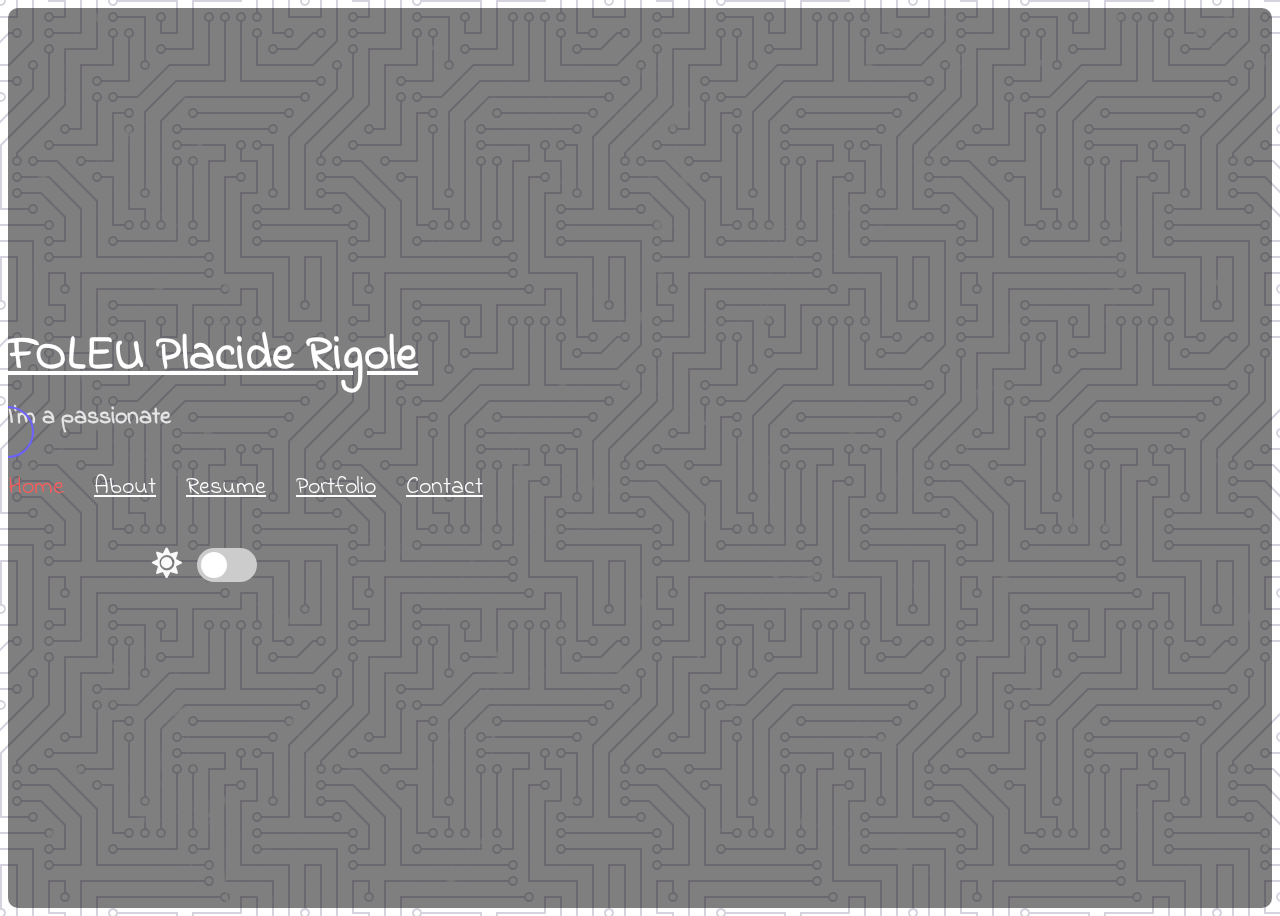
==== commit 92205769: "updating link for the sci-fi" ====
--- a/index.html
+++ b/index.html
@@ -28,8 +28,7 @@
     <link href="css/style.css" rel="stylesheet">
     <script src="js/particles.js"></script>
 
-    <!-- Snow -->
-
+    
 
 
 
@@ -42,11 +41,16 @@
         <span class="load_animation_2"></span>
     </div>
     <div id="particles-js"></div>
-    <div id="snow"></div>
-
-
-
-    <!-- <div id="particles-js"></div> ======= Header ======= -->
+    <!-- Snow -->
+
+    
+    
+
+
+
+    <!-- <div id="particles-js">
+
+    </div> ======= Header ======= -->
     <header id="header" class="header-tops">
     <div class="cursor"></div>
     <div class="container">
@@ -479,7 +483,7 @@
                         <p>Web APP</p>
                         <div class="portfolio-links">
 
-                            <a target="_blank" href="https://scifi-news.herokuapp.com/" rel="noopener noreferrer" title="Cerem Details"><i class="bx bx-link"></i></a>
+                            <a target="_blank" href="https://science-fiction.vercel.app/" rel="noopener noreferrer" title="Cerem Details"><i class="bx bx-link"></i></a>
                         </div>
                     </div>
                 </div>
--- a/css/style.css
+++ b/css/style.css
@@ -1132,4 +1132,4 @@
 .link-grow-about{
     transform: scale(4);
     background: black;
-}+}
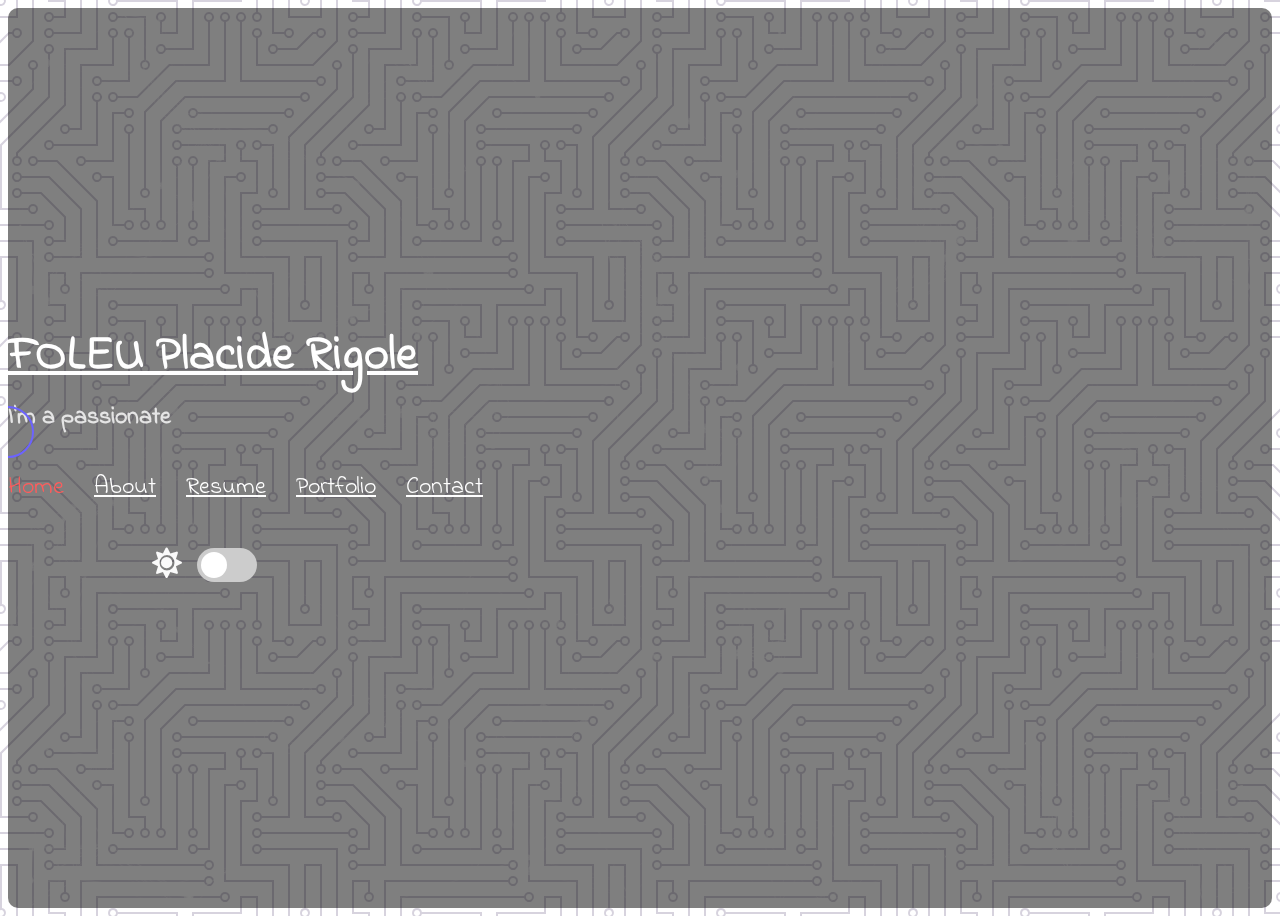
==== commit ea31f78b: "updating link for the shop project" ====
--- a/index.html
+++ b/index.html
@@ -436,7 +436,7 @@
                          <h4>Plass Shop React</h4>
                          <p>Web App</p>
                          <div class="portfolio-links">
-                             <a target="_blank" href="https://plass-shopping-live.herokuapp.com/" rel="noopener noreferrer"   title="Plass Shop details Details"><i class="bx bx-link"></i></a>
+                             <a target="_blank" href="https://react-shop-seven-plum.vercel.app/" rel="noopener noreferrer"   title="Plass Shop details Details"><i class="bx bx-link"></i></a>
                          </div>
                      </div>
                  </div>
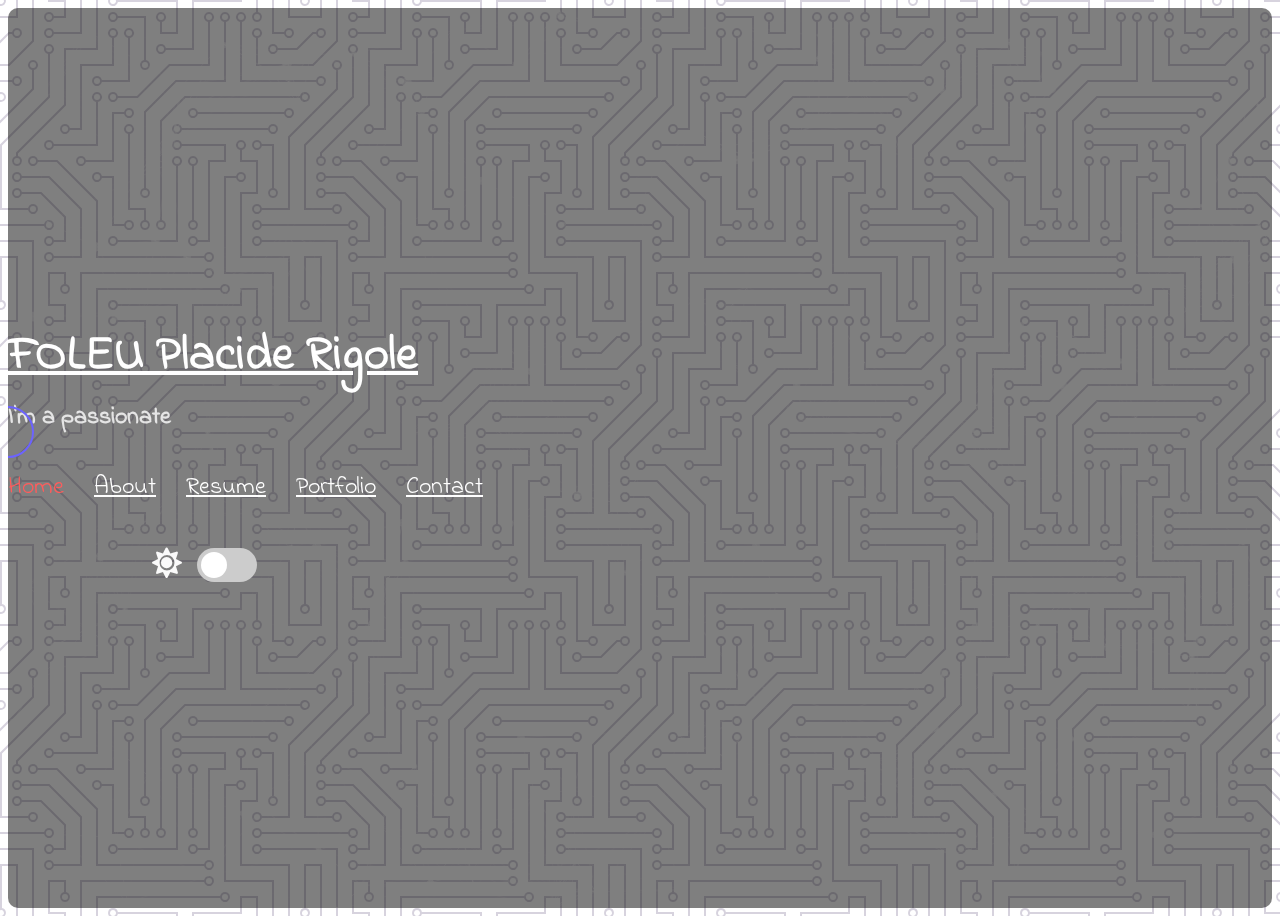
==== commit ae7ad83f: "removing special cursor" ====
--- a/index.html
+++ b/index.html
@@ -87,7 +87,6 @@
                 </label>
             </div>
         </div>
-
 
 
     </div>
--- a/css/style.css
+++ b/css/style.css
@@ -222,7 +222,7 @@
     background: rgb(0 0 0 / 50%);
     color: var(--on-primary);
     border-radius: 10px;
-    cursor: none;
+    cursor: pointer;
 
 }
 
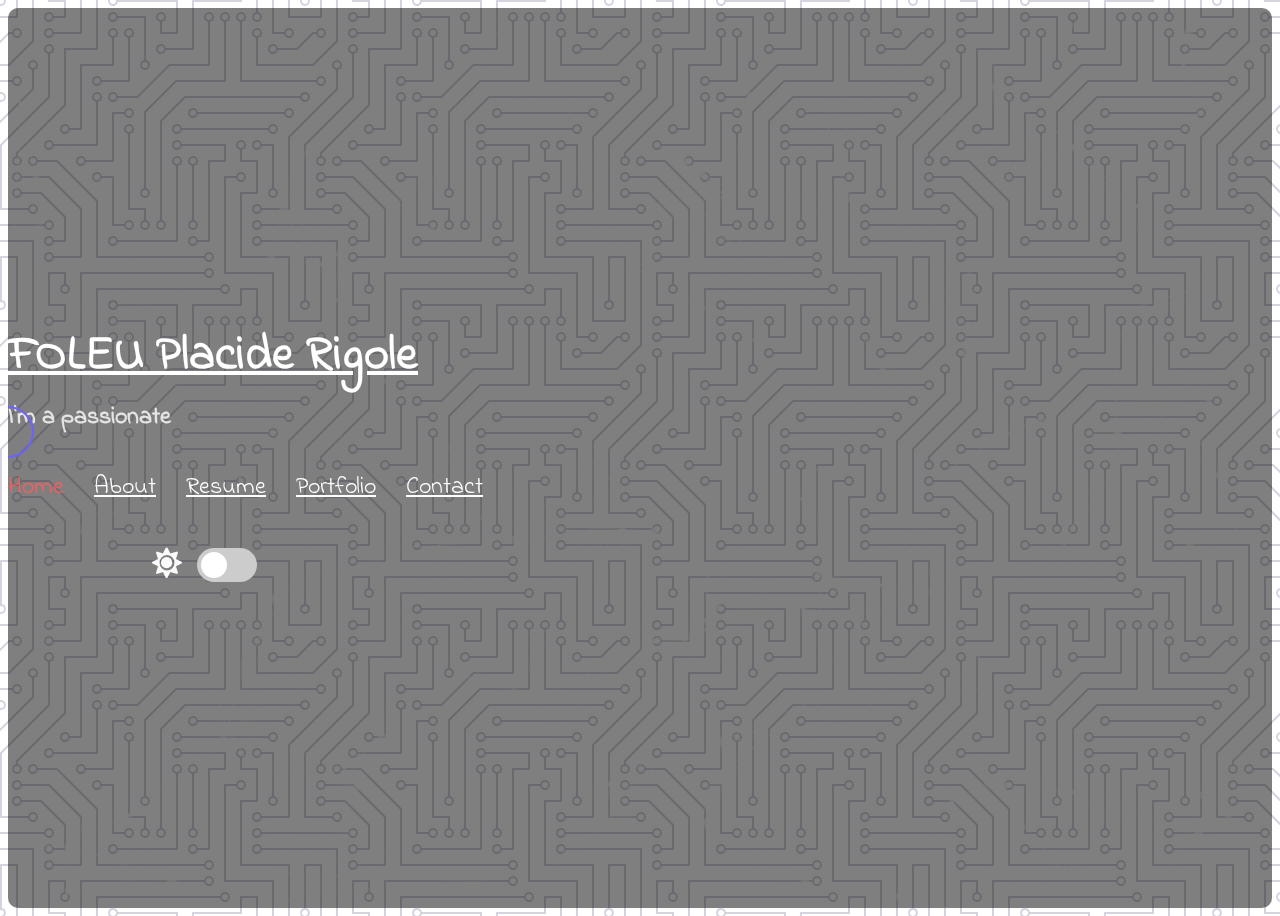
==== commit ee772440: "removing special cusor and adding some stuff" ====
--- a/index.html
+++ b/index.html
@@ -94,7 +94,7 @@
 
     <!-- ======= About Section ======= -->
     <section id="about" class="about">
-        <div class="cursor-about"></div>
+       
         <!-- ======= About Me ======= -->
         <div  class="about-me container">
 
@@ -483,6 +483,21 @@
                         <div class="portfolio-links">
 
                             <a target="_blank" href="https://science-fiction.vercel.app/" rel="noopener noreferrer" title="Cerem Details"><i class="bx bx-link"></i></a>
+                        </div>
+                    </div>
+                </div>
+            </div>
+
+
+            <div class="col-lg-4 col-md-6 portfolio-item filter-web">
+                <div class="portfolio-wrap">
+                    <img style="height:245px;" src="assets/img/portfolio/scifi.jpeg" class="img-fluid" alt="">
+                    <div class="portfolio-info">
+                        <h4>12 React projects(Food order App, expense tracker, Google Keep clone etc.) </h4>
+                        <p>Web APP</p>
+                        <div class="portfolio-links">
+
+                            <a target="_blank" href="https://github.com/rigole/ReactJS-Applications/" rel="noopener noreferrer" title="Cerem Details"><i class="bx bx-link"></i></a>
                         </div>
                     </div>
                 </div>
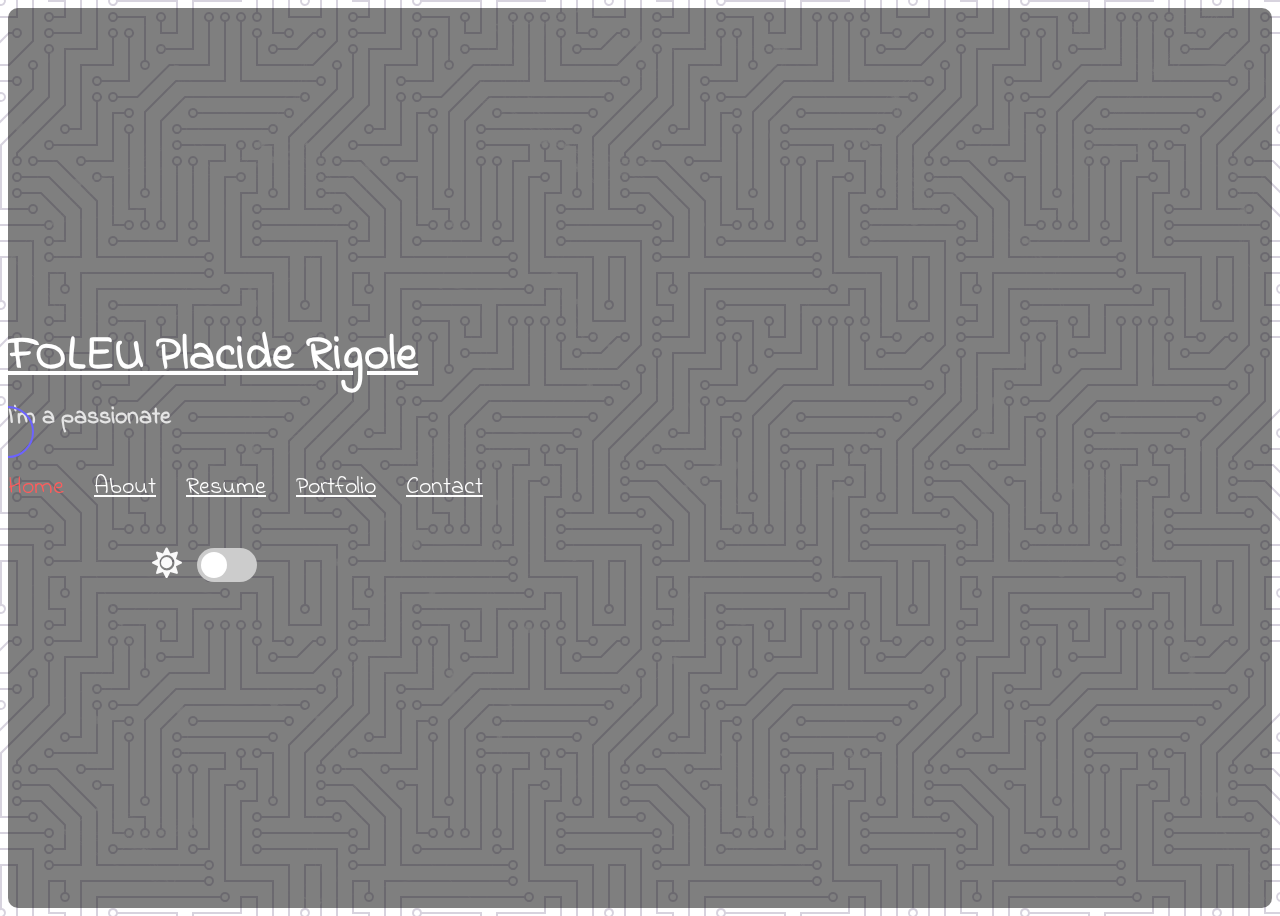
==== commit e2d43e02: "new change" ====
--- a/index.html
+++ b/index.html
@@ -257,7 +257,7 @@
                 </div>
                 <div class="col-lg-3 col-md-4 mt-4">
                     <div class="icon-box">
-                        <img src="https://img.icons8.com/color/60/000000/java.png"/>
+                        <img src="https://img.icons8.com/nolan/64/java-coffee-cup-logo.png"/>
                         <h3>JAVA</h3>
                     </div>
                 </div>
--- a/css/style.css
+++ b/css/style.css
@@ -534,9 +534,6 @@
 #
 
 --------------------------------------------------------------*/
-#about{
-    cursor: none;
-}
 
 .about-me .content h3 {
     font-weight: 700;
@@ -560,12 +557,12 @@
     font-size: 20px;
     padding-right: 2px;
     color: var(--on-background);
-    cursor: none;
+    
 }
 
 .about-me .content p:last-child {
     margin-bottom: 0;
-    cursor: none;
+    
 }
 
 /*--------------------------------------------------------------
@@ -626,7 +623,7 @@
     line-height: 1;
     font-size: 16px;
     color: var(--background);
-    visibility: hidden;
+  
 
 }
 
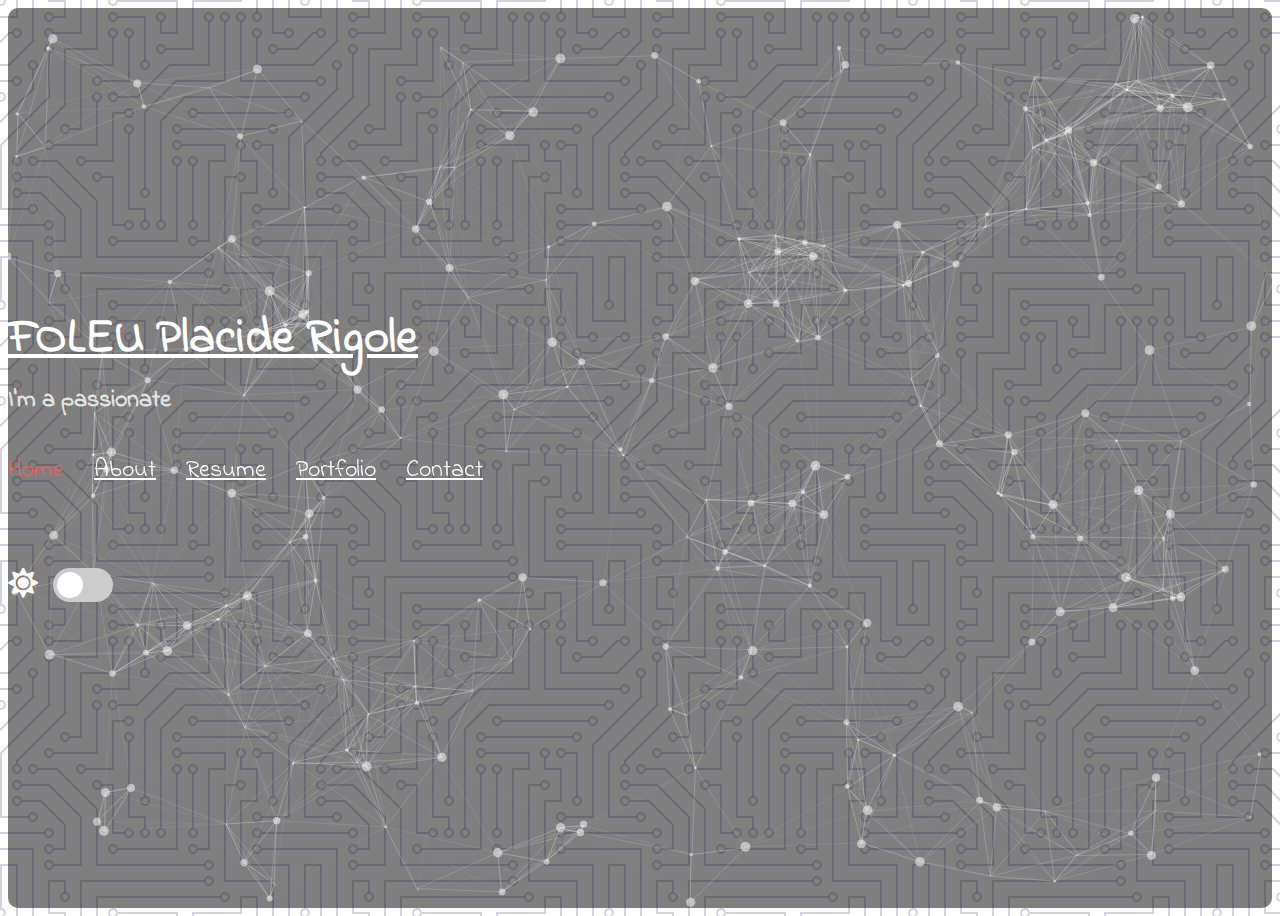
==== commit e339f8c0: "new workflow" ====
--- a/index.html
+++ b/index.html
@@ -10,7 +10,7 @@
     <meta content="" name="keywords">
 
     <!-- Favicons -->
-    <link rel="icon" href="assets/img/favicon/favicon.png" />
+
     <link rel="stylesheet" href="https://cdnjs.cloudflare.com/ajax/libs/font-awesome/5.10.2/css/all.min.css"/>
     <!-- Google Fonts -->
     <link href="https://fonts.googleapis.com/css?family=Open+Sans:300,300i,400,400i,600,600i,700,700i|Raleway:300,300i,400,400i,500,500i,600,600i,700,700i|Poppins:300,300i,400,400i,500,500i,600,600i,700,700i" rel="stylesheet">
@@ -26,33 +26,14 @@
     <link rel="stylesheet" href="http://www.jsdelivr.com/#!particles.js">
     <!--Template Main CSS File -->
     <link href="css/style.css" rel="stylesheet">
-    <script src="js/particles.js"></script>
-
-    
-
-
 
 </head>
 
-<body onload="loadingScreen()">
-    <div class="loading-space">
-        <span class="loader">Loading...</span>
-        <span class="load_animation_1"></span>
-        <span class="load_animation_2"></span>
-    </div>
+<body>
+
+<!-- ======= Header ======= -->
+<header id="header" class="header-tops">
     <div id="particles-js"></div>
-    <!-- Snow -->
-
-    
-    
-
-
-
-    <!-- <div id="particles-js">
-
-    </div> ======= Header ======= -->
-    <header id="header" class="header-tops">
-    <div class="cursor"></div>
     <div class="container">
 
 
@@ -61,7 +42,7 @@
         <h2 >I'm a passionate <span id="text"> <span id="cursor"></span> </span></h2>
 
         <nav id="nav" class="nav-menu d-none d-lg-block">
-            <ul class="nav-links">
+            <ul>
                 <li class="active"><a href="#header">Home</a></li>
                 <li><a href="#about">About</a></li>
                 <li><a href="#resume">Resume</a></li>
@@ -77,252 +58,217 @@
             <a href="https://github.com/rigole" class="google-plus"><i class="icofont icofont-github"></i></a>
             <a href="https://www.linkedin.com/in/placide-rigole-foleu-155904125/" class="linkedin"><i class="icofont icofont-linkedin"></i></a>
             <a href="https://www.facebook.com/placide.foleu" class="facebook"><i class="icofont icofont-facebook"></i></a>
-            <div class="theme-switch-wrapper">
-              <span id="toggle-icon">
-                  <i class="fas fa-sun"></i>
-              </span>
-                <label class="theme-switch">
-                    <input type="checkbox">
-                    <div class="slider round"></div>
-                </label>
-            </div>
-        </div>
-
+
+
+        </div>
+
+        <div class="theme-switch-wrapper">
+                          <span id="toggle-icon">
+
+                              <i class="fas fa-sun"></i>
+                          </span>
+            <label class="theme-switch">
+                <input type="checkbox">
+                <div class="slider round"></div>
+            </label>
+        </div>
 
     </div>
 </header><!-- End Header -->
 
-    <!-- ======= About Section ======= -->
-    <section id="about" class="about">
-       
-        <!-- ======= About Me ======= -->
-        <div  class="about-me container">
-
-            <div class="section-title">
-                <h2>About</h2>
-                <p>Learn more about me</p>
-            </div>
-
-            <div class="row">
-                <div class="col-lg-4" data-aos="fade-right">
-                    <img src="assets/img/placide.jpg" class="img-fluid" alt="Foleu placide rigole">
-                </div>
-                <div id="about-me" class="col-lg-8 pt-4 pt-lg-0 content" data-aos="fade-left">
-                    <h3>Software  Developer &amp; Machine Learning Enthusiast</h3>
-                    <p class="font-italic">
-
-                    </p>
-                    <div class="row">
-                        <div class="col-lg-6">
-                            <ul>
-                                <li><i class="icofont icofont-rounded-right"></i> <strong>Birthday:</strong> 14 June</li>
-                                <li><i class="icofont icofont-rounded-right"></i> <strong>Phone:</strong> (+237) 657 614 590 / 6780 007 84</li>
-                                <li><i class="icofont cofont-rounded-right"></i> <strong>City:</strong> Douala, Cameroon</li>
-                            </ul>
-                        </div>
-                    </div>
-                    <p>
-                        AS a software engineer I worked on many projects which challenged me and helped me to improve my skills. Take a look on some of my skills and other things I am interested in, and I used to work with on some of my projects
-                    </p>
-                </div>
-            </div>
-
-        </div><!-- End About Me -->
-
-
-
-        <!-- ======= Skills  ======= -->
-        <div class="skills container">
-
-            <div class="section-title">
-                <h2>Skills</h2>
-            </div>
-
-            <div class="row skills-content">
-
-                <div class="col-lg-6">
-
-                    <div class="progress">
-                        <span class="skill">Javascript <i class="val">85%</i></span>
-                        <div class="progress-bar-wrap">
-                            <div class="progress-bar" role="progressbar" aria-valuenow="85" aria-valuemin="0" aria-valuemax="100"></div>
-                        </div>
-                    </div>
-
-                    <div class="progress">
-                        <span class="skill"> Python <i class="val">80%</i></span>
-                        <div class="progress-bar-wrap">
-                            <div class="progress-bar" role="progressbar" aria-valuenow="80" aria-valuemin="0" aria-valuemax="100"></div>
-                        </div>
-                    </div>
-
-                    <div class="progress">
-                        <span class="skill">NodeJS & Express <i class="val">70%</i></span>
-                        <div class="progress-bar-wrap">
-                            <div class="progress-bar" role="progressbar" aria-valuenow="70" aria-valuemin="0" aria-valuemax="100"></div>
-                        </div>
-                    </div>
-
-                </div>
-
-                <div class="col-lg-6">
-
-                    <div class="progress">
-                        <span class="skill"> ReactJS & NextJS <i class="val">80%</i></span>
-                        <div class="progress-bar-wrap">
-                            <div class="progress-bar" role="progressbar" aria-valuenow="80" aria-valuemin="0" aria-valuemax="100"></div>
-                        </div>
-                    </div>
-
-                    <div class="progress">
-                        <span class="skill"> Django <i class="val">70%</i></span>
-                        <div class="progress-bar-wrap">
-                            <div class="progress-bar" role="progressbar" aria-valuenow="60" aria-valuemin="0" aria-valuemax="100"></div>
-                        </div>
-                    </div>
-
-                    <div class="progress">
-                        <span class="skill">Pandas<i class="val">75%</i></span>
-                        <div class="progress-bar-wrap">
-                            <div class="progress-bar" role="progressbar" aria-valuenow="75" aria-valuemin="0" aria-valuemax="100"></div>
-                        </div>
-                    </div>
-
-                </div>
-                <div class="col-lg-6">
-
-                    <div class="progress">
-                        <span class="skill">NUMPY<i class="val">75%</i></span>
-                        <div class="progress-bar-wrap">
-                            <div class="progress-bar" role="progressbar" aria-valuenow="75" aria-valuemin="0" aria-valuemax="100"></div>
-                        </div>
-                    </div>
-                </div>
-                <div class="col-lg-6">
-                    <div class="progress">
-                        <span class="skill">SCIKIT-LEARN<i class="val">75%</i></span>
-                        <div class="progress-bar-wrap">
-                            <div class="progress-bar" role="progressbar" aria-valuenow="75" aria-valuemin="0" aria-valuemax="100"></div>
-                        </div>
-                    </div>
-                </div>
-
-
-
-            </div>
-
-        </div>
-
-        </div>
-
-        </div><!-- End Skills -->
-
-        <!-- ======= Interests ======= -->
-        <div class="interests container">
-
-            <div class="section-title">
-                <h2>Other Skills and interests</h2>
-            </div>
-
-            <div class="row">
-                <div class="col-lg-3 col-md-4">
-                    <div class="icon-box">
-                        <img src="https://img.icons8.com/color/60/000000/tensorflow.png"/>
-                        <h3>TensorFlow</h3>
-                    </div>
-                </div>
-                <div class="col-lg-3 col-md-4 mt-4 mt-md-0">
-                    <div class="icon-box">
-                        <img src="https://img.icons8.com/color/60/000000/kali-linux.png"/>
-                        <h3>Ethical Hacking</h3>
-                    </div>
-                </div>
-                <div class="col-lg-3 col-md-4 mt-4 mt-md-0">
-                    <div class="icon-box">
-                        <img src="https://img.icons8.com/color/60/000000/php.png"/>
-                        <h3>PHP</h3>
-                    </div>
-                </div>
-                <div class="col-lg-3 col-md-4 mt-4 mt-lg-0">
-                    <div class="icon-box">
-                        <img src="https://img.icons8.com/color/48/000000/redux.png"/>
-                        <h3>Redux</h3>
-                    </div>
-                </div>
-                <div class="col-lg-3 col-md-4 mt-4">
-                    <div class="icon-box">
-                        <span class="iconify" data-icon="emojione:mobile-phone" data-width="54"></span>
-                        <h3>Mobile development</h3>
-                    </div>
-                </div>
-                <div class="col-lg-3 col-md-4 mt-4">
-                    <div class="icon-box">
-                        <img src="https://img.icons8.com/nolan/64/java-coffee-cup-logo.png"/>
-                        <h3>JAVA</h3>
-                    </div>
-                </div>
-                <div class="col-lg-3 col-md-4 mt-4">
-                    <div class="icon-box">
-                        <span class="iconify" data-icon="logos:bootstrap" data-width="54"></span>
-                        <h3>Bootstrap</h3>
-                    </div>
-                </div>
-                <div class="col-lg-3 col-md-4 mt-4">
-                    <div class="icon-box">
-                        <span class="iconify" data-icon="icon-park:github" data-width="54"></span>
-                        <h3>Git & GitHub</h3>
-                    </div>
-                </div>
-
-                <div class="col-lg-3 col-md-4 mt-4">
-                    <div class="icon-box">
-                        <img src="https://img.icons8.com/color/48/000000/graphql.png"/>
-                        <h3>GraphQL</h3>
-                    </div>
-                </div>
-
-                <div class="col-lg-3 col-md-4 mt-4">
-                    <div class="icon-box">
-                        <img src="https://img.icons8.com/color/48/000000/amazon-web-services.png"/>
-                        <h3>AWS</h3>
-                    </div>
-                </div>
-
-                <div class="col-lg-3 col-md-4 mt-4">
-                    <div class="icon-box">
-                        <img src="https://img.icons8.com/ios-filled/50/000000/database.png"/>
-                        <h3>MySQL,PostGreSQL & MongoDB</h3>
-                    </div>
-                </div>
-
-                <div class="col-lg-3 col-md-4 mt-4">
-                    <div class="icon-box">
-                        <img src="https://img.icons8.com/ios-glyphs/30/000000/devops.png"/>
-                        <h3>DevOps</h3>
-                    </div>
-                </div>
-
-                <div class="col-lg-3 col-md-4 mt-4">
-                    <div class="icon-box">
-                        <img src="https://img.icons8.com/fluency/48/000000/typescript.png"/>
-                        <h3>TypeScript</h3>
-                    </div>
-                </div>
-
-                <div class="col-lg-3 col-md-4 mt-4">
-                    <div class="icon-box">
-                        <img src="https://img.icons8.com/ios-filled/50/000000/c-sharp-logo.png"/>
-                        <h3>C#</h3>
-                    </div>
-                </div>
-
-            </div>
-
-        </div><!-- End Interests -->
-    </section><!-- End About Section -->
-
-    <!-- ======= Resume Section ======= -->
-    <section id="resume" class="resume">
+<!-- ======= About Section ======= -->
+<section id="about" class="about">
+
+    <!-- ======= About Me ======= -->
+    <div class="about-me container">
+
+        <div class="section-title">
+            <h2>About</h2>
+            <p>Learn more about me</p>
+        </div>
+
+        <div class="row">
+            <div class="col-lg-4" data-aos="fade-right">
+                <img src="img/me.jpeg" class="img-fluid" alt="">
+            </div>
+            <div class="col-lg-8 pt-4 pt-lg-0 content" data-aos="fade-left">
+                <h3>Software  Engineer &amp; Machine Learning Enthusiast</h3>
+                <p class="font-italic">
+
+                </p>
+                <div class="row">
+                    <div class="col-lg-6">
+                        <ul>
+                            <li><i class="icofont-rounded-right"></i> <strong>Birthday:</strong> 14 June</li>
+                            <li><i class="icofont-rounded-right"></i> <strong>Phone:</strong> (+237) 657 614 590 / 6780 007 84</li>
+                            <li><i class="icofont-rounded-right"></i> <strong>City:</strong> Douala, Cameroon</li>
+                        </ul>
+                    </div>
+                </div>
+                <p>
+                    AS a software engineer I worked on many projects which challenged me and helped me to improve my skills. Take a look on some of my skills and other things I am interested in, and I used to work with on some of my projects
+                </p>
+            </div>
+        </div>
+
+    </div><!-- End About Me -->
+
+    <!-- ======= Counts ======= -->
+    <!-- End Counts -->
+
+    <!-- ======= Skills  ======= -->
+    <div class="skills container">
+
+        <div class="section-title">
+            <h2>Skills</h2>
+        </div>
+
+        <div class="row skills-content">
+
+            <div class="col-lg-6">
+
+                <div class="progress">
+                    <span class="skill">Javascript <i class="val">85%</i></span>
+                    <div class="progress-bar-wrap">
+                        <div class="progress-bar" role="progressbar" aria-valuenow="85" aria-valuemin="0" aria-valuemax="100"></div>
+                    </div>
+                </div>
+
+                <div class="progress">
+                    <span class="skill"> Python <i class="val">80%</i></span>
+                    <div class="progress-bar-wrap">
+                        <div class="progress-bar" role="progressbar" aria-valuenow="80" aria-valuemin="0" aria-valuemax="100"></div>
+                    </div>
+                </div>
+
+                <div class="progress">
+                    <span class="skill">NodeJS<i class="val">70%</i></span>
+                    <div class="progress-bar-wrap">
+                        <div class="progress-bar" role="progressbar" aria-valuenow="70" aria-valuemin="0" aria-valuemax="100"></div>
+                    </div>
+                </div>
+
+            </div>
+
+            <div class="col-lg-6">
+
+                <div class="progress">
+                    <span class="skill"> ReactJS <i class="val">70%</i></span>
+                    <div class="progress-bar-wrap">
+                        <div class="progress-bar" role="progressbar" aria-valuenow="70" aria-valuemin="0" aria-valuemax="100"></div>
+                    </div>
+                </div>
+
+                <div class="progress">
+                    <span class="skill"> Django <i class="val">70%</i></span>
+                    <div class="progress-bar-wrap">
+                        <div class="progress-bar" role="progressbar" aria-valuenow="60" aria-valuemin="0" aria-valuemax="100"></div>
+                    </div>
+                </div>
+
+                <div class="progress">
+                    <span class="skill">Pandas<i class="val">75%</i></span>
+                    <div class="progress-bar-wrap">
+                        <div class="progress-bar" role="progressbar" aria-valuenow="75" aria-valuemin="0" aria-valuemax="100"></div>
+                    </div>
+                </div>
+
+            </div>
+            <div class="col-lg-6">
+
+                <div class="progress">
+                    <span class="skill">NUMPY<i class="val">75%</i></span>
+                    <div class="progress-bar-wrap">
+                        <div class="progress-bar" role="progressbar" aria-valuenow="75" aria-valuemin="0" aria-valuemax="100"></div>
+                    </div>
+                </div>
+            </div>
+            <div class="col-lg-6">
+                <div class="progress">
+                    <span class="skill">SCIKIT-LEARN<i class="val">75%</i></span>
+                    <div class="progress-bar-wrap">
+                        <div class="progress-bar" role="progressbar" aria-valuenow="75" aria-valuemin="0" aria-valuemax="100"></div>
+                    </div>
+                </div>
+            </div>
+
+
+
+        </div>
+
+    </div>
+
+    </div>
+
+    </div><!-- End Skills -->
+
+    <!-- ======= Interests ======= -->
+    <div class="interests container">
+
+        <div class="section-title">
+            <h2>Other Skills and interests</h2>
+        </div>
+
+        <div class="row">
+            <div class="col-lg-3 col-md-4">
+                <div class="icon-box">
+                    <img src="https://img.icons8.com/color/60/000000/tensorflow.png"/>
+                    <h3>TensorFlow</h3>
+                </div>
+            </div>
+            <div class="col-lg-3 col-md-4 mt-4 mt-md-0">
+                <div class="icon-box">
+                    <img src="https://img.icons8.com/color/60/000000/kali-linux.png"/>
+                    <h3>Ethical Hacking</h3>
+                </div>
+            </div>
+            <div class="col-lg-3 col-md-4 mt-4 mt-md-0">
+                <div class="icon-box">
+                    <img src="https://img.icons8.com/color/60/000000/php.png"/>
+                    <h3>PHP</h3>
+                </div>
+            </div>
+            <div class="col-lg-3 col-md-4 mt-4 mt-lg-0">
+                <div class="icon-box">
+                    <img src="https://img.icons8.com/color/60/000000/python--v1.png"/>
+                    <h3>Web Scraping</h3>
+                </div>
+            </div>
+            <div class="col-lg-3 col-md-4 mt-4">
+                <div class="icon-box">
+                    <span class="iconify" data-icon="emojione:mobile-phone" data-width="54"></span>
+                    <h3>Mobile development</h3>
+                </div>
+            </div>
+            <div class="col-lg-3 col-md-4 mt-4">
+                <div class="icon-box">
+                    <img src="https://img.icons8.com/color/60/000000/java.png"/>
+                    <h3>JAVA</h3>
+                </div>
+            </div>
+            <div class="col-lg-3 col-md-4 mt-4">
+                <div class="icon-box">
+                    <span class="iconify" data-icon="logos:bootstrap" data-width="54"></span>
+                    <h3>Bootstrap</h3>
+                </div>
+            </div>
+            <div class="col-lg-3 col-md-4 mt-4">
+                <div class="icon-box">
+                    <span class="iconify" data-icon="icon-park:github" data-width="54"></span>
+                    <h3>Git & GitHub</h3>
+                </div>
+            </div>
+
+        </div>
+
+    </div><!-- End Interests -->
+
+
+
+</section><!-- End About Section -->
+
+<!-- ======= Resume Section ======= -->
+<section id="resume" class="resume">
     <div class="container">
 
         <div class="section-title">
@@ -335,7 +281,7 @@
                 <h3 class="resume-title">Summary</h3>
                 <div class="resume-item pb-0">
                     <h4>Placide Rigole FOLEU</h4>
-                    <p><em>Innovative and highly motivated software engineer  with 4+ years of experience of analysing, thinking, testing, evaluating writing code and applications for companies and privates persons.</em></p>
+                    <p><em>Innovative and highly motivated software engineer  with 3+ years of experience of analysing, thinking, testing, evaluating writing code and applications for companies and privates persons.</em></p>
                     <p>
                     <ul>
                         <li>Douala Cameroon</li>
@@ -393,8 +339,8 @@
 </section><!-- End Resume Section -->
 
 
-    <!-- ======= Portfolio Section ======= -->
-    <section id="portfolio" class="portfolio">
+<!-- ======= Portfolio Section ======= -->
+<section id="portfolio" class="portfolio">
     <div class="container">
 
         <div class="section-title">
@@ -435,7 +381,7 @@
                          <h4>Plass Shop React</h4>
                          <p>Web App</p>
                          <div class="portfolio-links">
-                             <a target="_blank" href="https://react-shop-seven-plum.vercel.app/" rel="noopener noreferrer"   title="Plass Shop details Details"><i class="bx bx-link"></i></a>
+                             <a target="_blank" href="https://plass-shopping-live.herokuapp.com/" rel="noopener noreferrer"   title="Plass Shop details Details"><i class="bx bx-link"></i></a>
                          </div>
                      </div>
                  </div>
@@ -482,22 +428,7 @@
                         <p>Web APP</p>
                         <div class="portfolio-links">
 
-                            <a target="_blank" href="https://science-fiction.vercel.app/" rel="noopener noreferrer" title="Cerem Details"><i class="bx bx-link"></i></a>
-                        </div>
-                    </div>
-                </div>
-            </div>
-
-
-            <div class="col-lg-4 col-md-6 portfolio-item filter-web">
-                <div class="portfolio-wrap">
-                    <img style="height:245px;" src="assets/img/portfolio/scifi.jpeg" class="img-fluid" alt="">
-                    <div class="portfolio-info">
-                        <h4>12 React projects(Food order App, expense tracker, Google Keep clone etc.) </h4>
-                        <p>Web APP</p>
-                        <div class="portfolio-links">
-
-                            <a target="_blank" href="https://github.com/rigole/ReactJS-Applications/" rel="noopener noreferrer" title="Cerem Details"><i class="bx bx-link"></i></a>
+                            <a target="_blank" href="https://scifi-news.herokuapp.com/" rel="noopener noreferrer" title="Cerem Details"><i class="bx bx-link"></i></a>
                         </div>
                     </div>
                 </div>
@@ -508,8 +439,8 @@
      </div>
  </section><!-- End Portfolio Section -->
 
-    <!-- ======= Contact Section ======= -->
-    <section id="contact" class="contact">
+<!-- ======= Contact Section ======= -->
+<section id="contact" class="contact">
     <div class="container">
 
         <div class="section-title">
@@ -579,63 +510,46 @@
 </section><!-- End Contact Section -->
 
 
-    <!-- Vendor JS Files -->
-    <script src="https://cdnjs.cloudflare.com/ajax/libs/jquery/3.6.0/jquery.min.js" integrity="sha512-894YE6QWD5I59HgZOGReFYm4dnWc1Qt5NtvYSaNcOP+u1T9qYdvdihz0PPSiiqn/+/3e7Jo4EaG7TubfWGUrMQ==" crossorigin="anonymous" referrerpolicy="no-referrer"></script>
-    <script src="https://cdn.jsdelivr.net/npm/bootstrap@4.5.3/dist/js/bootstrap.bundle.min.js" integrity="sha384-ho+j7jyWK8fNQe+A12Hb8AhRq26LrZ/JpcUGGOn+Y7RsweNrtN/tE3MoK7ZeZDyx" crossorigin="anonymous"></script>
-    <script src="https://cdnjs.cloudflare.com/ajax/libs/jquery-easing/1.4.1/jquery.easing.min.js" integrity="sha512-0QbL0ph8Tc8g5bLhfVzSqxe9GERORsKhIn1IrpxDAgUsbBGz/V7iSav2zzW325XGd1OMLdL4UiqRJj702IeqnQ==" crossorigin="anonymous" referrerpolicy="no-referrer"></script>
-    <script src="https://cdnjs.cloudflare.com/ajax/libs/OwlCarousel2/2.3.4/owl.carousel.min.js" integrity="sha512-bPs7Ae6pVvhOSiIcyUClR7/q2OAsRiovw4vAkX+zJbw3ShAeeqezq50RIIcIURq7Oa20rW2n2q+fyXBNcU9lrw==" crossorigin="anonymous" referrerpolicy="no-referrer"></script>
-    <script src="https://cdnjs.cloudflare.com/ajax/libs/Counter-Up/1.0.0/jquery.counterup.min.js" integrity="sha512-d8F1J2kyiRowBB/8/pAWsqUl0wSEOkG5KATkVV4slfblq9VRQ6MyDZVxWl2tWd+mPhuCbpTB4M7uU/x9FlgQ9Q==" crossorigin="anonymous" referrerpolicy="no-referrer"></script>
-    <script src="https://cdnjs.cloudflare.com/ajax/libs/waypoints/4.0.1/jquery.waypoints.js" integrity="sha512-ZKNVEa7gi0Dz4Rq9jXcySgcPiK+5f01CqW+ZoKLLKr9VMXuCsw3RjWiv8ZpIOa0hxO79np7Ec8DDWALM0bDOaQ==" crossorigin="anonymous" referrerpolicy="no-referrer"></script>
-    <script src="https://code.iconify.design/2/2.0.4/iconify.min.js"></script>
-    <script src="https://cdnjs.cloudflare.com/ajax/libs/jquery.isotope/3.0.6/isotope.pkgd.min.js" integrity="sha512-Zq2BOxyhvnRFXu0+WE6ojpZLOU2jdnqbrM1hmVdGzyeCa1DgM3X5Q4A/Is9xA1IkbUeDd7755dNNI/PzSf2Pew==" crossorigin="anonymous" referrerpolicy="no-referrer"></script>
-    <script src="https://cdnjs.cloudflare.com/ajax/libs/venobox/1.9.3/venobox.min.js" integrity="sha512-zBTnX97k269iewUwROiWwO82A6uXO4lcjq0Z4xnvO+qAblC/RMQRUu8fQVKtSFhPNKD5Xzh9PMoZG7+LnmH1Hg==" crossorigin="anonymous" referrerpolicy="no-referrer"></script>
-    <script src="https://unpkg.com/i18next@21.6.14/dist/umd/i18next.min.js"></script>
-    <script src="https://raw.githubusercontent.com/i18next/jquery-i18next/master/jquery-i18next.min.js"></script>
-    <!-- Template Main JS File -->
-
-
-    <script src="js/script.js"></script>
-    <script src="js/main.js"></script>
-    <!-- Animate -->
-
-    <script src="js/lib/stats.js"></script>
-    <script>
-        const  load = document.querySelector(".loading-space");
-
-        function loadingScreen() {
-            load.style.display = "none";
-
+<!-- Vendor JS Files -->
+<script src="https://cdnjs.cloudflare.com/ajax/libs/jquery/3.6.0/jquery.min.js" integrity="sha512-894YE6QWD5I59HgZOGReFYm4dnWc1Qt5NtvYSaNcOP+u1T9qYdvdihz0PPSiiqn/+/3e7Jo4EaG7TubfWGUrMQ==" crossorigin="anonymous" referrerpolicy="no-referrer"></script>
+<script src="https://cdn.jsdelivr.net/npm/bootstrap@4.5.3/dist/js/bootstrap.bundle.min.js" integrity="sha384-ho+j7jyWK8fNQe+A12Hb8AhRq26LrZ/JpcUGGOn+Y7RsweNrtN/tE3MoK7ZeZDyx" crossorigin="anonymous"></script>
+<script src="https://cdnjs.cloudflare.com/ajax/libs/jquery-easing/1.4.1/jquery.easing.min.js" integrity="sha512-0QbL0ph8Tc8g5bLhfVzSqxe9GERORsKhIn1IrpxDAgUsbBGz/V7iSav2zzW325XGd1OMLdL4UiqRJj702IeqnQ==" crossorigin="anonymous" referrerpolicy="no-referrer"></script>
+<script src="https://cdnjs.cloudflare.com/ajax/libs/OwlCarousel2/2.3.4/owl.carousel.min.js" integrity="sha512-bPs7Ae6pVvhOSiIcyUClR7/q2OAsRiovw4vAkX+zJbw3ShAeeqezq50RIIcIURq7Oa20rW2n2q+fyXBNcU9lrw==" crossorigin="anonymous" referrerpolicy="no-referrer"></script>
+<script src="https://cdnjs.cloudflare.com/ajax/libs/Counter-Up/1.0.0/jquery.counterup.min.js" integrity="sha512-d8F1J2kyiRowBB/8/pAWsqUl0wSEOkG5KATkVV4slfblq9VRQ6MyDZVxWl2tWd+mPhuCbpTB4M7uU/x9FlgQ9Q==" crossorigin="anonymous" referrerpolicy="no-referrer"></script>
+<script src="https://cdnjs.cloudflare.com/ajax/libs/waypoints/4.0.1/jquery.waypoints.js" integrity="sha512-ZKNVEa7gi0Dz4Rq9jXcySgcPiK+5f01CqW+ZoKLLKr9VMXuCsw3RjWiv8ZpIOa0hxO79np7Ec8DDWALM0bDOaQ==" crossorigin="anonymous" referrerpolicy="no-referrer"></script>
+<script src="https://code.iconify.design/2/2.0.4/iconify.min.js"></script>
+<script src="https://cdnjs.cloudflare.com/ajax/libs/jquery.isotope/3.0.6/isotope.pkgd.min.js" integrity="sha512-Zq2BOxyhvnRFXu0+WE6ojpZLOU2jdnqbrM1hmVdGzyeCa1DgM3X5Q4A/Is9xA1IkbUeDd7755dNNI/PzSf2Pew==" crossorigin="anonymous" referrerpolicy="no-referrer"></script>
+<script src="https://cdnjs.cloudflare.com/ajax/libs/venobox/1.9.3/venobox.min.js" integrity="sha512-zBTnX97k269iewUwROiWwO82A6uXO4lcjq0Z4xnvO+qAblC/RMQRUu8fQVKtSFhPNKD5Xzh9PMoZG7+LnmH1Hg==" crossorigin="anonymous" referrerpolicy="no-referrer"></script>
+<script src="https://unpkg.com/i18next@21.6.14/dist/umd/i18next.min.js"></script>
+<script src="https://raw.githubusercontent.com/i18next/jquery-i18next/master/jquery-i18next.min.js"></script>
+<!-- Template Main JS File -->
+
+<script src="js/particles.js"></script>
+<script src="js/script.js"></script>
+<script src="js/main.js"></script>
+
+<script src="js/lib/stats.js"></script>
+<script>
+    let count_particles, stats, update;
+    stats = new Stats()
+    stats.setMode()
+    stats.domElement.style.position = 'absolute'
+    stats.domElement.style.left = '0px'
+    stats.domElement.style.top = '0px'
+    //document.body.appendChild(stats.domElement)
+    count_particles = document.querySelector('.js-count-particles')
+    update = function() {
+        stats.begin();
+        stats.end();
+        if (window.pJSDom[0].pJS.particles && window.pJSDom[0].pJS.particles.array) {
+            count_particles.innerText = window.pJSDom[0].pJS.particles.array.length;
         }
-
-
-
-
-
-
-
-
-        let count_particles, stats, update;
-        stats = new Stats()
-        stats.setMode()
-        stats.domElement.style.position = 'absolute'
-        stats.domElement.style.left = '0px'
-        stats.domElement.style.top = '0px'
-        //document.body.appendChild(stats.domElement)
-        count_particles = document.querySelector('.js-count-particles')
-        update = function() {
-            stats.begin();
-            stats.end();
-            if (window.pJSDom[0].pJS.particles && window.pJSDom[0].pJS.particles.array) {
-                count_particles.innerText = window.pJSDom[0].pJS.particles.array.length;
-            }
-            requestAnimationFrame(update);
-        };
         requestAnimationFrame(update);
-
-
-
-
-    </script>
+    };
+    requestAnimationFrame(update);
+
+
+</script>
 
 
 </body>
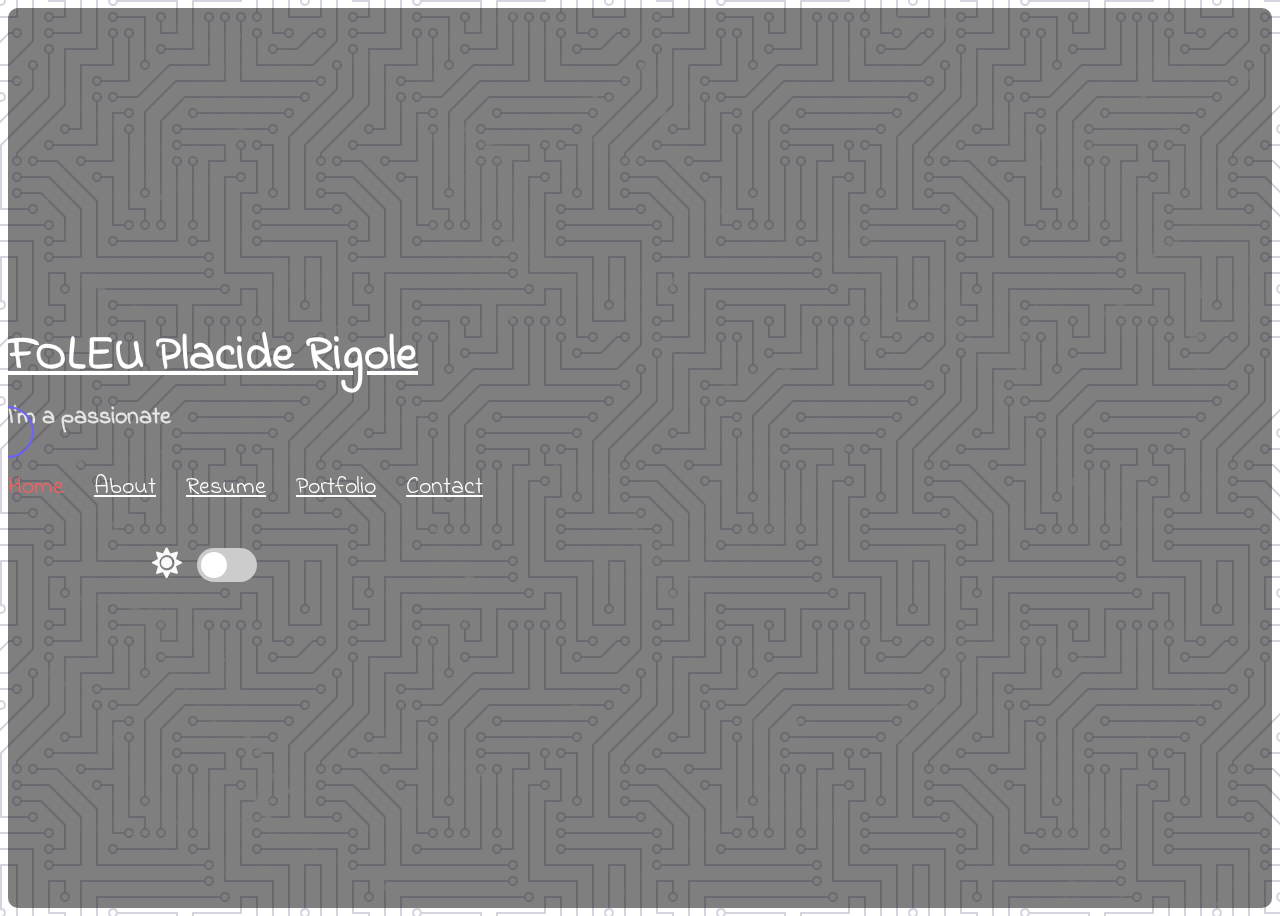
==== commit f26f3c79: "Merge branch 'master' of https://github.com/rigole/Portfolio-Placide" ====
--- a/index.html
+++ b/index.html
@@ -10,7 +10,7 @@
     <meta content="" name="keywords">
 
     <!-- Favicons -->
-
+    <link rel="icon" href="assets/img/favicon/favicon.png" />
     <link rel="stylesheet" href="https://cdnjs.cloudflare.com/ajax/libs/font-awesome/5.10.2/css/all.min.css"/>
     <!-- Google Fonts -->
     <link href="https://fonts.googleapis.com/css?family=Open+Sans:300,300i,400,400i,600,600i,700,700i|Raleway:300,300i,400,400i,500,500i,600,600i,700,700i|Poppins:300,300i,400,400i,500,500i,600,600i,700,700i" rel="stylesheet">
@@ -26,14 +26,32 @@
     <link rel="stylesheet" href="http://www.jsdelivr.com/#!particles.js">
     <!--Template Main CSS File -->
     <link href="css/style.css" rel="stylesheet">
+    <script src="js/particles.js"></script>
+
+    
+
 
 </head>
 
-<body>
-
-<!-- ======= Header ======= -->
-<header id="header" class="header-tops">
+<body onload="loadingScreen()">
+    <div class="loading-space">
+        <span class="loader">Loading...</span>
+        <span class="load_animation_1"></span>
+        <span class="load_animation_2"></span>
+    </div>
     <div id="particles-js"></div>
+    <!-- Snow -->
+
+    
+    
+
+
+
+    <!-- <div id="particles-js">
+
+    </div> ======= Header ======= -->
+    <header id="header" class="header-tops">
+    <div class="cursor"></div>
     <div class="container">
 
 
@@ -42,7 +60,7 @@
         <h2 >I'm a passionate <span id="text"> <span id="cursor"></span> </span></h2>
 
         <nav id="nav" class="nav-menu d-none d-lg-block">
-            <ul>
+            <ul class="nav-links">
                 <li class="active"><a href="#header">Home</a></li>
                 <li><a href="#about">About</a></li>
                 <li><a href="#resume">Resume</a></li>
@@ -58,217 +76,252 @@
             <a href="https://github.com/rigole" class="google-plus"><i class="icofont icofont-github"></i></a>
             <a href="https://www.linkedin.com/in/placide-rigole-foleu-155904125/" class="linkedin"><i class="icofont icofont-linkedin"></i></a>
             <a href="https://www.facebook.com/placide.foleu" class="facebook"><i class="icofont icofont-facebook"></i></a>
-
-
-        </div>
-
-        <div class="theme-switch-wrapper">
-                          <span id="toggle-icon">
-
-                              <i class="fas fa-sun"></i>
-                          </span>
-            <label class="theme-switch">
-                <input type="checkbox">
-                <div class="slider round"></div>
-            </label>
-        </div>
+            <div class="theme-switch-wrapper">
+              <span id="toggle-icon">
+                  <i class="fas fa-sun"></i>
+              </span>
+                <label class="theme-switch">
+                    <input type="checkbox">
+                    <div class="slider round"></div>
+                </label>
+            </div>
+        </div>
+
 
     </div>
 </header><!-- End Header -->
 
-<!-- ======= About Section ======= -->
-<section id="about" class="about">
-
-    <!-- ======= About Me ======= -->
-    <div class="about-me container">
-
-        <div class="section-title">
-            <h2>About</h2>
-            <p>Learn more about me</p>
-        </div>
-
-        <div class="row">
-            <div class="col-lg-4" data-aos="fade-right">
-                <img src="img/me.jpeg" class="img-fluid" alt="">
-            </div>
-            <div class="col-lg-8 pt-4 pt-lg-0 content" data-aos="fade-left">
-                <h3>Software  Engineer &amp; Machine Learning Enthusiast</h3>
-                <p class="font-italic">
-
-                </p>
-                <div class="row">
-                    <div class="col-lg-6">
-                        <ul>
-                            <li><i class="icofont-rounded-right"></i> <strong>Birthday:</strong> 14 June</li>
-                            <li><i class="icofont-rounded-right"></i> <strong>Phone:</strong> (+237) 657 614 590 / 6780 007 84</li>
-                            <li><i class="icofont-rounded-right"></i> <strong>City:</strong> Douala, Cameroon</li>
-                        </ul>
-                    </div>
-                </div>
-                <p>
-                    AS a software engineer I worked on many projects which challenged me and helped me to improve my skills. Take a look on some of my skills and other things I am interested in, and I used to work with on some of my projects
-                </p>
-            </div>
-        </div>
-
-    </div><!-- End About Me -->
-
-    <!-- ======= Counts ======= -->
-    <!-- End Counts -->
-
-    <!-- ======= Skills  ======= -->
-    <div class="skills container">
-
-        <div class="section-title">
-            <h2>Skills</h2>
-        </div>
-
-        <div class="row skills-content">
-
-            <div class="col-lg-6">
-
-                <div class="progress">
-                    <span class="skill">Javascript <i class="val">85%</i></span>
-                    <div class="progress-bar-wrap">
-                        <div class="progress-bar" role="progressbar" aria-valuenow="85" aria-valuemin="0" aria-valuemax="100"></div>
-                    </div>
-                </div>
-
-                <div class="progress">
-                    <span class="skill"> Python <i class="val">80%</i></span>
-                    <div class="progress-bar-wrap">
-                        <div class="progress-bar" role="progressbar" aria-valuenow="80" aria-valuemin="0" aria-valuemax="100"></div>
-                    </div>
-                </div>
-
-                <div class="progress">
-                    <span class="skill">NodeJS<i class="val">70%</i></span>
-                    <div class="progress-bar-wrap">
-                        <div class="progress-bar" role="progressbar" aria-valuenow="70" aria-valuemin="0" aria-valuemax="100"></div>
-                    </div>
-                </div>
-
-            </div>
-
-            <div class="col-lg-6">
-
-                <div class="progress">
-                    <span class="skill"> ReactJS <i class="val">70%</i></span>
-                    <div class="progress-bar-wrap">
-                        <div class="progress-bar" role="progressbar" aria-valuenow="70" aria-valuemin="0" aria-valuemax="100"></div>
-                    </div>
-                </div>
-
-                <div class="progress">
-                    <span class="skill"> Django <i class="val">70%</i></span>
-                    <div class="progress-bar-wrap">
-                        <div class="progress-bar" role="progressbar" aria-valuenow="60" aria-valuemin="0" aria-valuemax="100"></div>
-                    </div>
-                </div>
-
-                <div class="progress">
-                    <span class="skill">Pandas<i class="val">75%</i></span>
-                    <div class="progress-bar-wrap">
-                        <div class="progress-bar" role="progressbar" aria-valuenow="75" aria-valuemin="0" aria-valuemax="100"></div>
-                    </div>
-                </div>
-
-            </div>
-            <div class="col-lg-6">
-
-                <div class="progress">
-                    <span class="skill">NUMPY<i class="val">75%</i></span>
-                    <div class="progress-bar-wrap">
-                        <div class="progress-bar" role="progressbar" aria-valuenow="75" aria-valuemin="0" aria-valuemax="100"></div>
-                    </div>
-                </div>
-            </div>
-            <div class="col-lg-6">
-                <div class="progress">
-                    <span class="skill">SCIKIT-LEARN<i class="val">75%</i></span>
-                    <div class="progress-bar-wrap">
-                        <div class="progress-bar" role="progressbar" aria-valuenow="75" aria-valuemin="0" aria-valuemax="100"></div>
-                    </div>
-                </div>
-            </div>
-
-
-
-        </div>
-
-    </div>
-
-    </div>
-
-    </div><!-- End Skills -->
-
-    <!-- ======= Interests ======= -->
-    <div class="interests container">
-
-        <div class="section-title">
-            <h2>Other Skills and interests</h2>
-        </div>
-
-        <div class="row">
-            <div class="col-lg-3 col-md-4">
-                <div class="icon-box">
-                    <img src="https://img.icons8.com/color/60/000000/tensorflow.png"/>
-                    <h3>TensorFlow</h3>
-                </div>
-            </div>
-            <div class="col-lg-3 col-md-4 mt-4 mt-md-0">
-                <div class="icon-box">
-                    <img src="https://img.icons8.com/color/60/000000/kali-linux.png"/>
-                    <h3>Ethical Hacking</h3>
-                </div>
-            </div>
-            <div class="col-lg-3 col-md-4 mt-4 mt-md-0">
-                <div class="icon-box">
-                    <img src="https://img.icons8.com/color/60/000000/php.png"/>
-                    <h3>PHP</h3>
-                </div>
-            </div>
-            <div class="col-lg-3 col-md-4 mt-4 mt-lg-0">
-                <div class="icon-box">
-                    <img src="https://img.icons8.com/color/60/000000/python--v1.png"/>
-                    <h3>Web Scraping</h3>
-                </div>
-            </div>
-            <div class="col-lg-3 col-md-4 mt-4">
-                <div class="icon-box">
-                    <span class="iconify" data-icon="emojione:mobile-phone" data-width="54"></span>
-                    <h3>Mobile development</h3>
-                </div>
-            </div>
-            <div class="col-lg-3 col-md-4 mt-4">
-                <div class="icon-box">
-                    <img src="https://img.icons8.com/color/60/000000/java.png"/>
-                    <h3>JAVA</h3>
-                </div>
-            </div>
-            <div class="col-lg-3 col-md-4 mt-4">
-                <div class="icon-box">
-                    <span class="iconify" data-icon="logos:bootstrap" data-width="54"></span>
-                    <h3>Bootstrap</h3>
-                </div>
-            </div>
-            <div class="col-lg-3 col-md-4 mt-4">
-                <div class="icon-box">
-                    <span class="iconify" data-icon="icon-park:github" data-width="54"></span>
-                    <h3>Git & GitHub</h3>
-                </div>
-            </div>
-
-        </div>
-
-    </div><!-- End Interests -->
-
-
-
-</section><!-- End About Section -->
-
-<!-- ======= Resume Section ======= -->
-<section id="resume" class="resume">
+    <!-- ======= About Section ======= -->
+    <section id="about" class="about">
+       
+        <!-- ======= About Me ======= -->
+        <div  class="about-me container">
+
+            <div class="section-title">
+                <h2>About</h2>
+                <p>Learn more about me</p>
+            </div>
+
+            <div class="row">
+                <div class="col-lg-4" data-aos="fade-right">
+                    <img src="assets/img/placide.jpg" class="img-fluid" alt="Foleu placide rigole">
+                </div>
+                <div id="about-me" class="col-lg-8 pt-4 pt-lg-0 content" data-aos="fade-left">
+                    <h3>Software  Developer &amp; Machine Learning Enthusiast</h3>
+                    <p class="font-italic">
+
+                    </p>
+                    <div class="row">
+                        <div class="col-lg-6">
+                            <ul>
+                                <li><i class="icofont icofont-rounded-right"></i> <strong>Birthday:</strong> 14 June</li>
+                                <li><i class="icofont icofont-rounded-right"></i> <strong>Phone:</strong> (+237) 657 614 590 / 6780 007 84</li>
+                                <li><i class="icofont cofont-rounded-right"></i> <strong>City:</strong> Douala, Cameroon</li>
+                            </ul>
+                        </div>
+                    </div>
+                    <p>
+                        AS a software engineer I worked on many projects which challenged me and helped me to improve my skills. Take a look on some of my skills and other things I am interested in, and I used to work with on some of my projects
+                    </p>
+                </div>
+            </div>
+
+        </div><!-- End About Me -->
+
+
+
+        <!-- ======= Skills  ======= -->
+        <div class="skills container">
+
+            <div class="section-title">
+                <h2>Skills</h2>
+            </div>
+
+            <div class="row skills-content">
+
+                <div class="col-lg-6">
+
+                    <div class="progress">
+                        <span class="skill">Javascript <i class="val">85%</i></span>
+                        <div class="progress-bar-wrap">
+                            <div class="progress-bar" role="progressbar" aria-valuenow="85" aria-valuemin="0" aria-valuemax="100"></div>
+                        </div>
+                    </div>
+
+                    <div class="progress">
+                        <span class="skill"> Python <i class="val">80%</i></span>
+                        <div class="progress-bar-wrap">
+                            <div class="progress-bar" role="progressbar" aria-valuenow="80" aria-valuemin="0" aria-valuemax="100"></div>
+                        </div>
+                    </div>
+
+                    <div class="progress">
+                        <span class="skill">NodeJS & Express <i class="val">70%</i></span>
+                        <div class="progress-bar-wrap">
+                            <div class="progress-bar" role="progressbar" aria-valuenow="70" aria-valuemin="0" aria-valuemax="100"></div>
+                        </div>
+                    </div>
+
+                </div>
+
+                <div class="col-lg-6">
+
+                    <div class="progress">
+                        <span class="skill"> ReactJS & NextJS <i class="val">80%</i></span>
+                        <div class="progress-bar-wrap">
+                            <div class="progress-bar" role="progressbar" aria-valuenow="80" aria-valuemin="0" aria-valuemax="100"></div>
+                        </div>
+                    </div>
+
+                    <div class="progress">
+                        <span class="skill"> Django <i class="val">70%</i></span>
+                        <div class="progress-bar-wrap">
+                            <div class="progress-bar" role="progressbar" aria-valuenow="60" aria-valuemin="0" aria-valuemax="100"></div>
+                        </div>
+                    </div>
+
+                    <div class="progress">
+                        <span class="skill">Pandas<i class="val">75%</i></span>
+                        <div class="progress-bar-wrap">
+                            <div class="progress-bar" role="progressbar" aria-valuenow="75" aria-valuemin="0" aria-valuemax="100"></div>
+                        </div>
+                    </div>
+
+                </div>
+                <div class="col-lg-6">
+
+                    <div class="progress">
+                        <span class="skill">NUMPY<i class="val">75%</i></span>
+                        <div class="progress-bar-wrap">
+                            <div class="progress-bar" role="progressbar" aria-valuenow="75" aria-valuemin="0" aria-valuemax="100"></div>
+                        </div>
+                    </div>
+                </div>
+                <div class="col-lg-6">
+                    <div class="progress">
+                        <span class="skill">SCIKIT-LEARN<i class="val">75%</i></span>
+                        <div class="progress-bar-wrap">
+                            <div class="progress-bar" role="progressbar" aria-valuenow="75" aria-valuemin="0" aria-valuemax="100"></div>
+                        </div>
+                    </div>
+                </div>
+
+
+
+            </div>
+
+        </div>
+
+        </div>
+
+        </div><!-- End Skills -->
+
+        <!-- ======= Interests ======= -->
+        <div class="interests container">
+
+            <div class="section-title">
+                <h2>Other Skills and interests</h2>
+            </div>
+
+            <div class="row">
+                <div class="col-lg-3 col-md-4">
+                    <div class="icon-box">
+                        <img src="https://img.icons8.com/color/60/000000/tensorflow.png"/>
+                        <h3>TensorFlow</h3>
+                    </div>
+                </div>
+                <div class="col-lg-3 col-md-4 mt-4 mt-md-0">
+                    <div class="icon-box">
+                        <img src="https://img.icons8.com/color/60/000000/kali-linux.png"/>
+                        <h3>Ethical Hacking</h3>
+                    </div>
+                </div>
+                <div class="col-lg-3 col-md-4 mt-4 mt-md-0">
+                    <div class="icon-box">
+                        <img src="https://img.icons8.com/color/60/000000/php.png"/>
+                        <h3>PHP</h3>
+                    </div>
+                </div>
+                <div class="col-lg-3 col-md-4 mt-4 mt-lg-0">
+                    <div class="icon-box">
+                        <img src="https://img.icons8.com/color/48/000000/redux.png"/>
+                        <h3>Redux</h3>
+                    </div>
+                </div>
+                <div class="col-lg-3 col-md-4 mt-4">
+                    <div class="icon-box">
+                        <span class="iconify" data-icon="emojione:mobile-phone" data-width="54"></span>
+                        <h3>Mobile development</h3>
+                    </div>
+                </div>
+                <div class="col-lg-3 col-md-4 mt-4">
+                    <div class="icon-box">
+                        <img src="https://img.icons8.com/nolan/64/java-coffee-cup-logo.png"/>
+                        <h3>JAVA</h3>
+                    </div>
+                </div>
+                <div class="col-lg-3 col-md-4 mt-4">
+                    <div class="icon-box">
+                        <span class="iconify" data-icon="logos:bootstrap" data-width="54"></span>
+                        <h3>Bootstrap</h3>
+                    </div>
+                </div>
+                <div class="col-lg-3 col-md-4 mt-4">
+                    <div class="icon-box">
+                        <span class="iconify" data-icon="icon-park:github" data-width="54"></span>
+                        <h3>Git & GitHub</h3>
+                    </div>
+                </div>
+
+                <div class="col-lg-3 col-md-4 mt-4">
+                    <div class="icon-box">
+                        <img src="https://img.icons8.com/color/48/000000/graphql.png"/>
+                        <h3>GraphQL</h3>
+                    </div>
+                </div>
+
+                <div class="col-lg-3 col-md-4 mt-4">
+                    <div class="icon-box">
+                        <img src="https://img.icons8.com/color/48/000000/amazon-web-services.png"/>
+                        <h3>AWS</h3>
+                    </div>
+                </div>
+
+                <div class="col-lg-3 col-md-4 mt-4">
+                    <div class="icon-box">
+                        <img src="https://img.icons8.com/ios-filled/50/000000/database.png"/>
+                        <h3>MySQL,PostGreSQL & MongoDB</h3>
+                    </div>
+                </div>
+
+                <div class="col-lg-3 col-md-4 mt-4">
+                    <div class="icon-box">
+                        <img src="https://img.icons8.com/ios-glyphs/30/000000/devops.png"/>
+                        <h3>DevOps</h3>
+                    </div>
+                </div>
+
+                <div class="col-lg-3 col-md-4 mt-4">
+                    <div class="icon-box">
+                        <img src="https://img.icons8.com/fluency/48/000000/typescript.png"/>
+                        <h3>TypeScript</h3>
+                    </div>
+                </div>
+
+                <div class="col-lg-3 col-md-4 mt-4">
+                    <div class="icon-box">
+                        <img src="https://img.icons8.com/ios-filled/50/000000/c-sharp-logo.png"/>
+                        <h3>C#</h3>
+                    </div>
+                </div>
+
+            </div>
+
+        </div><!-- End Interests -->
+    </section><!-- End About Section -->
+
+    <!-- ======= Resume Section ======= -->
+    <section id="resume" class="resume">
     <div class="container">
 
         <div class="section-title">
@@ -281,7 +334,7 @@
                 <h3 class="resume-title">Summary</h3>
                 <div class="resume-item pb-0">
                     <h4>Placide Rigole FOLEU</h4>
-                    <p><em>Innovative and highly motivated software engineer  with 3+ years of experience of analysing, thinking, testing, evaluating writing code and applications for companies and privates persons.</em></p>
+                    <p><em>Innovative and highly motivated software engineer  with 4+ years of experience of analysing, thinking, testing, evaluating writing code and applications for companies and privates persons.</em></p>
                     <p>
                     <ul>
                         <li>Douala Cameroon</li>
@@ -339,8 +392,8 @@
 </section><!-- End Resume Section -->
 
 
-<!-- ======= Portfolio Section ======= -->
-<section id="portfolio" class="portfolio">
+    <!-- ======= Portfolio Section ======= -->
+    <section id="portfolio" class="portfolio">
     <div class="container">
 
         <div class="section-title">
@@ -381,7 +434,7 @@
                          <h4>Plass Shop React</h4>
                          <p>Web App</p>
                          <div class="portfolio-links">
-                             <a target="_blank" href="https://plass-shopping-live.herokuapp.com/" rel="noopener noreferrer"   title="Plass Shop details Details"><i class="bx bx-link"></i></a>
+                             <a target="_blank" href="https://react-shop-seven-plum.vercel.app/" rel="noopener noreferrer"   title="Plass Shop details Details"><i class="bx bx-link"></i></a>
                          </div>
                      </div>
                  </div>
@@ -428,7 +481,22 @@
                         <p>Web APP</p>
                         <div class="portfolio-links">
 
-                            <a target="_blank" href="https://scifi-news.herokuapp.com/" rel="noopener noreferrer" title="Cerem Details"><i class="bx bx-link"></i></a>
+                            <a target="_blank" href="https://science-fiction.vercel.app/" rel="noopener noreferrer" title="Cerem Details"><i class="bx bx-link"></i></a>
+                        </div>
+                    </div>
+                </div>
+            </div>
+
+
+            <div class="col-lg-4 col-md-6 portfolio-item filter-web">
+                <div class="portfolio-wrap">
+                    <img style="height:245px;" src="assets/img/portfolio/scifi.jpeg" class="img-fluid" alt="">
+                    <div class="portfolio-info">
+                        <h4>12 React projects(Food order App, expense tracker, Google Keep clone etc.) </h4>
+                        <p>Web APP</p>
+                        <div class="portfolio-links">
+
+                            <a target="_blank" href="https://github.com/rigole/ReactJS-Applications/" rel="noopener noreferrer" title="Cerem Details"><i class="bx bx-link"></i></a>
                         </div>
                     </div>
                 </div>
@@ -439,8 +507,8 @@
      </div>
  </section><!-- End Portfolio Section -->
 
-<!-- ======= Contact Section ======= -->
-<section id="contact" class="contact">
+    <!-- ======= Contact Section ======= -->
+    <section id="contact" class="contact">
     <div class="container">
 
         <div class="section-title">
@@ -510,46 +578,63 @@
 </section><!-- End Contact Section -->
 
 
-<!-- Vendor JS Files -->
-<script src="https://cdnjs.cloudflare.com/ajax/libs/jquery/3.6.0/jquery.min.js" integrity="sha512-894YE6QWD5I59HgZOGReFYm4dnWc1Qt5NtvYSaNcOP+u1T9qYdvdihz0PPSiiqn/+/3e7Jo4EaG7TubfWGUrMQ==" crossorigin="anonymous" referrerpolicy="no-referrer"></script>
-<script src="https://cdn.jsdelivr.net/npm/bootstrap@4.5.3/dist/js/bootstrap.bundle.min.js" integrity="sha384-ho+j7jyWK8fNQe+A12Hb8AhRq26LrZ/JpcUGGOn+Y7RsweNrtN/tE3MoK7ZeZDyx" crossorigin="anonymous"></script>
-<script src="https://cdnjs.cloudflare.com/ajax/libs/jquery-easing/1.4.1/jquery.easing.min.js" integrity="sha512-0QbL0ph8Tc8g5bLhfVzSqxe9GERORsKhIn1IrpxDAgUsbBGz/V7iSav2zzW325XGd1OMLdL4UiqRJj702IeqnQ==" crossorigin="anonymous" referrerpolicy="no-referrer"></script>
-<script src="https://cdnjs.cloudflare.com/ajax/libs/OwlCarousel2/2.3.4/owl.carousel.min.js" integrity="sha512-bPs7Ae6pVvhOSiIcyUClR7/q2OAsRiovw4vAkX+zJbw3ShAeeqezq50RIIcIURq7Oa20rW2n2q+fyXBNcU9lrw==" crossorigin="anonymous" referrerpolicy="no-referrer"></script>
-<script src="https://cdnjs.cloudflare.com/ajax/libs/Counter-Up/1.0.0/jquery.counterup.min.js" integrity="sha512-d8F1J2kyiRowBB/8/pAWsqUl0wSEOkG5KATkVV4slfblq9VRQ6MyDZVxWl2tWd+mPhuCbpTB4M7uU/x9FlgQ9Q==" crossorigin="anonymous" referrerpolicy="no-referrer"></script>
-<script src="https://cdnjs.cloudflare.com/ajax/libs/waypoints/4.0.1/jquery.waypoints.js" integrity="sha512-ZKNVEa7gi0Dz4Rq9jXcySgcPiK+5f01CqW+ZoKLLKr9VMXuCsw3RjWiv8ZpIOa0hxO79np7Ec8DDWALM0bDOaQ==" crossorigin="anonymous" referrerpolicy="no-referrer"></script>
-<script src="https://code.iconify.design/2/2.0.4/iconify.min.js"></script>
-<script src="https://cdnjs.cloudflare.com/ajax/libs/jquery.isotope/3.0.6/isotope.pkgd.min.js" integrity="sha512-Zq2BOxyhvnRFXu0+WE6ojpZLOU2jdnqbrM1hmVdGzyeCa1DgM3X5Q4A/Is9xA1IkbUeDd7755dNNI/PzSf2Pew==" crossorigin="anonymous" referrerpolicy="no-referrer"></script>
-<script src="https://cdnjs.cloudflare.com/ajax/libs/venobox/1.9.3/venobox.min.js" integrity="sha512-zBTnX97k269iewUwROiWwO82A6uXO4lcjq0Z4xnvO+qAblC/RMQRUu8fQVKtSFhPNKD5Xzh9PMoZG7+LnmH1Hg==" crossorigin="anonymous" referrerpolicy="no-referrer"></script>
-<script src="https://unpkg.com/i18next@21.6.14/dist/umd/i18next.min.js"></script>
-<script src="https://raw.githubusercontent.com/i18next/jquery-i18next/master/jquery-i18next.min.js"></script>
-<!-- Template Main JS File -->
-
-<script src="js/particles.js"></script>
-<script src="js/script.js"></script>
-<script src="js/main.js"></script>
-
-<script src="js/lib/stats.js"></script>
-<script>
-    let count_particles, stats, update;
-    stats = new Stats()
-    stats.setMode()
-    stats.domElement.style.position = 'absolute'
-    stats.domElement.style.left = '0px'
-    stats.domElement.style.top = '0px'
-    //document.body.appendChild(stats.domElement)
-    count_particles = document.querySelector('.js-count-particles')
-    update = function() {
-        stats.begin();
-        stats.end();
-        if (window.pJSDom[0].pJS.particles && window.pJSDom[0].pJS.particles.array) {
-            count_particles.innerText = window.pJSDom[0].pJS.particles.array.length;
+    <!-- Vendor JS Files -->
+    <script src="https://cdnjs.cloudflare.com/ajax/libs/jquery/3.6.0/jquery.min.js" integrity="sha512-894YE6QWD5I59HgZOGReFYm4dnWc1Qt5NtvYSaNcOP+u1T9qYdvdihz0PPSiiqn/+/3e7Jo4EaG7TubfWGUrMQ==" crossorigin="anonymous" referrerpolicy="no-referrer"></script>
+    <script src="https://cdn.jsdelivr.net/npm/bootstrap@4.5.3/dist/js/bootstrap.bundle.min.js" integrity="sha384-ho+j7jyWK8fNQe+A12Hb8AhRq26LrZ/JpcUGGOn+Y7RsweNrtN/tE3MoK7ZeZDyx" crossorigin="anonymous"></script>
+    <script src="https://cdnjs.cloudflare.com/ajax/libs/jquery-easing/1.4.1/jquery.easing.min.js" integrity="sha512-0QbL0ph8Tc8g5bLhfVzSqxe9GERORsKhIn1IrpxDAgUsbBGz/V7iSav2zzW325XGd1OMLdL4UiqRJj702IeqnQ==" crossorigin="anonymous" referrerpolicy="no-referrer"></script>
+    <script src="https://cdnjs.cloudflare.com/ajax/libs/OwlCarousel2/2.3.4/owl.carousel.min.js" integrity="sha512-bPs7Ae6pVvhOSiIcyUClR7/q2OAsRiovw4vAkX+zJbw3ShAeeqezq50RIIcIURq7Oa20rW2n2q+fyXBNcU9lrw==" crossorigin="anonymous" referrerpolicy="no-referrer"></script>
+    <script src="https://cdnjs.cloudflare.com/ajax/libs/Counter-Up/1.0.0/jquery.counterup.min.js" integrity="sha512-d8F1J2kyiRowBB/8/pAWsqUl0wSEOkG5KATkVV4slfblq9VRQ6MyDZVxWl2tWd+mPhuCbpTB4M7uU/x9FlgQ9Q==" crossorigin="anonymous" referrerpolicy="no-referrer"></script>
+    <script src="https://cdnjs.cloudflare.com/ajax/libs/waypoints/4.0.1/jquery.waypoints.js" integrity="sha512-ZKNVEa7gi0Dz4Rq9jXcySgcPiK+5f01CqW+ZoKLLKr9VMXuCsw3RjWiv8ZpIOa0hxO79np7Ec8DDWALM0bDOaQ==" crossorigin="anonymous" referrerpolicy="no-referrer"></script>
+    <script src="https://code.iconify.design/2/2.0.4/iconify.min.js"></script>
+    <script src="https://cdnjs.cloudflare.com/ajax/libs/jquery.isotope/3.0.6/isotope.pkgd.min.js" integrity="sha512-Zq2BOxyhvnRFXu0+WE6ojpZLOU2jdnqbrM1hmVdGzyeCa1DgM3X5Q4A/Is9xA1IkbUeDd7755dNNI/PzSf2Pew==" crossorigin="anonymous" referrerpolicy="no-referrer"></script>
+    <script src="https://cdnjs.cloudflare.com/ajax/libs/venobox/1.9.3/venobox.min.js" integrity="sha512-zBTnX97k269iewUwROiWwO82A6uXO4lcjq0Z4xnvO+qAblC/RMQRUu8fQVKtSFhPNKD5Xzh9PMoZG7+LnmH1Hg==" crossorigin="anonymous" referrerpolicy="no-referrer"></script>
+    <script src="https://unpkg.com/i18next@21.6.14/dist/umd/i18next.min.js"></script>
+    <script src="https://raw.githubusercontent.com/i18next/jquery-i18next/master/jquery-i18next.min.js"></script>
+    <!-- Template Main JS File -->
+
+
+    <script src="js/script.js"></script>
+    <script src="js/main.js"></script>
+    <!-- Animate -->
+
+    <script src="js/lib/stats.js"></script>
+    <script>
+        const  load = document.querySelector(".loading-space");
+
+        function loadingScreen() {
+            load.style.display = "none";
+
         }
+
+
+
+
+
+
+
+
+        let count_particles, stats, update;
+        stats = new Stats()
+        stats.setMode()
+        stats.domElement.style.position = 'absolute'
+        stats.domElement.style.left = '0px'
+        stats.domElement.style.top = '0px'
+        //document.body.appendChild(stats.domElement)
+        count_particles = document.querySelector('.js-count-particles')
+        update = function() {
+            stats.begin();
+            stats.end();
+            if (window.pJSDom[0].pJS.particles && window.pJSDom[0].pJS.particles.array) {
+                count_particles.innerText = window.pJSDom[0].pJS.particles.array.length;
+            }
+            requestAnimationFrame(update);
+        };
         requestAnimationFrame(update);
-    };
-    requestAnimationFrame(update);
-
-
-</script>
+
+
+
+
+    </script>
 
 
 </body>
